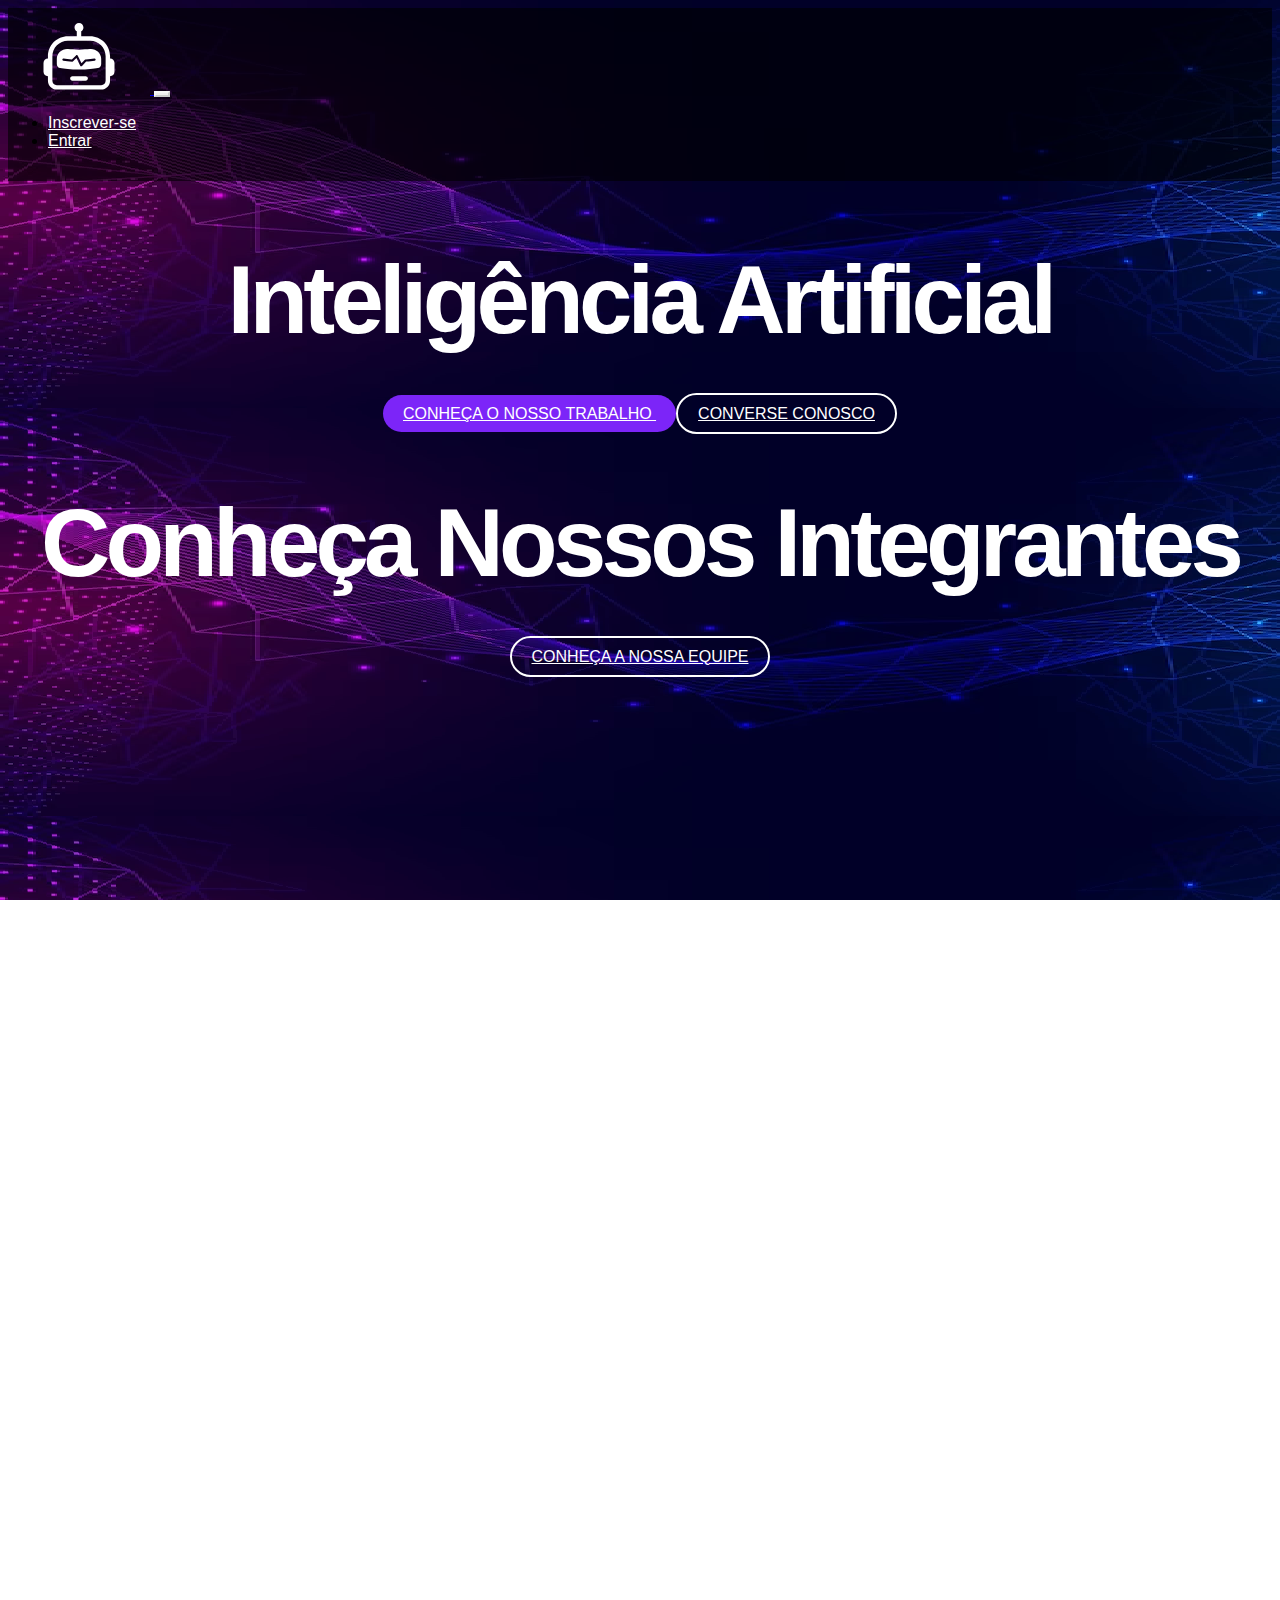
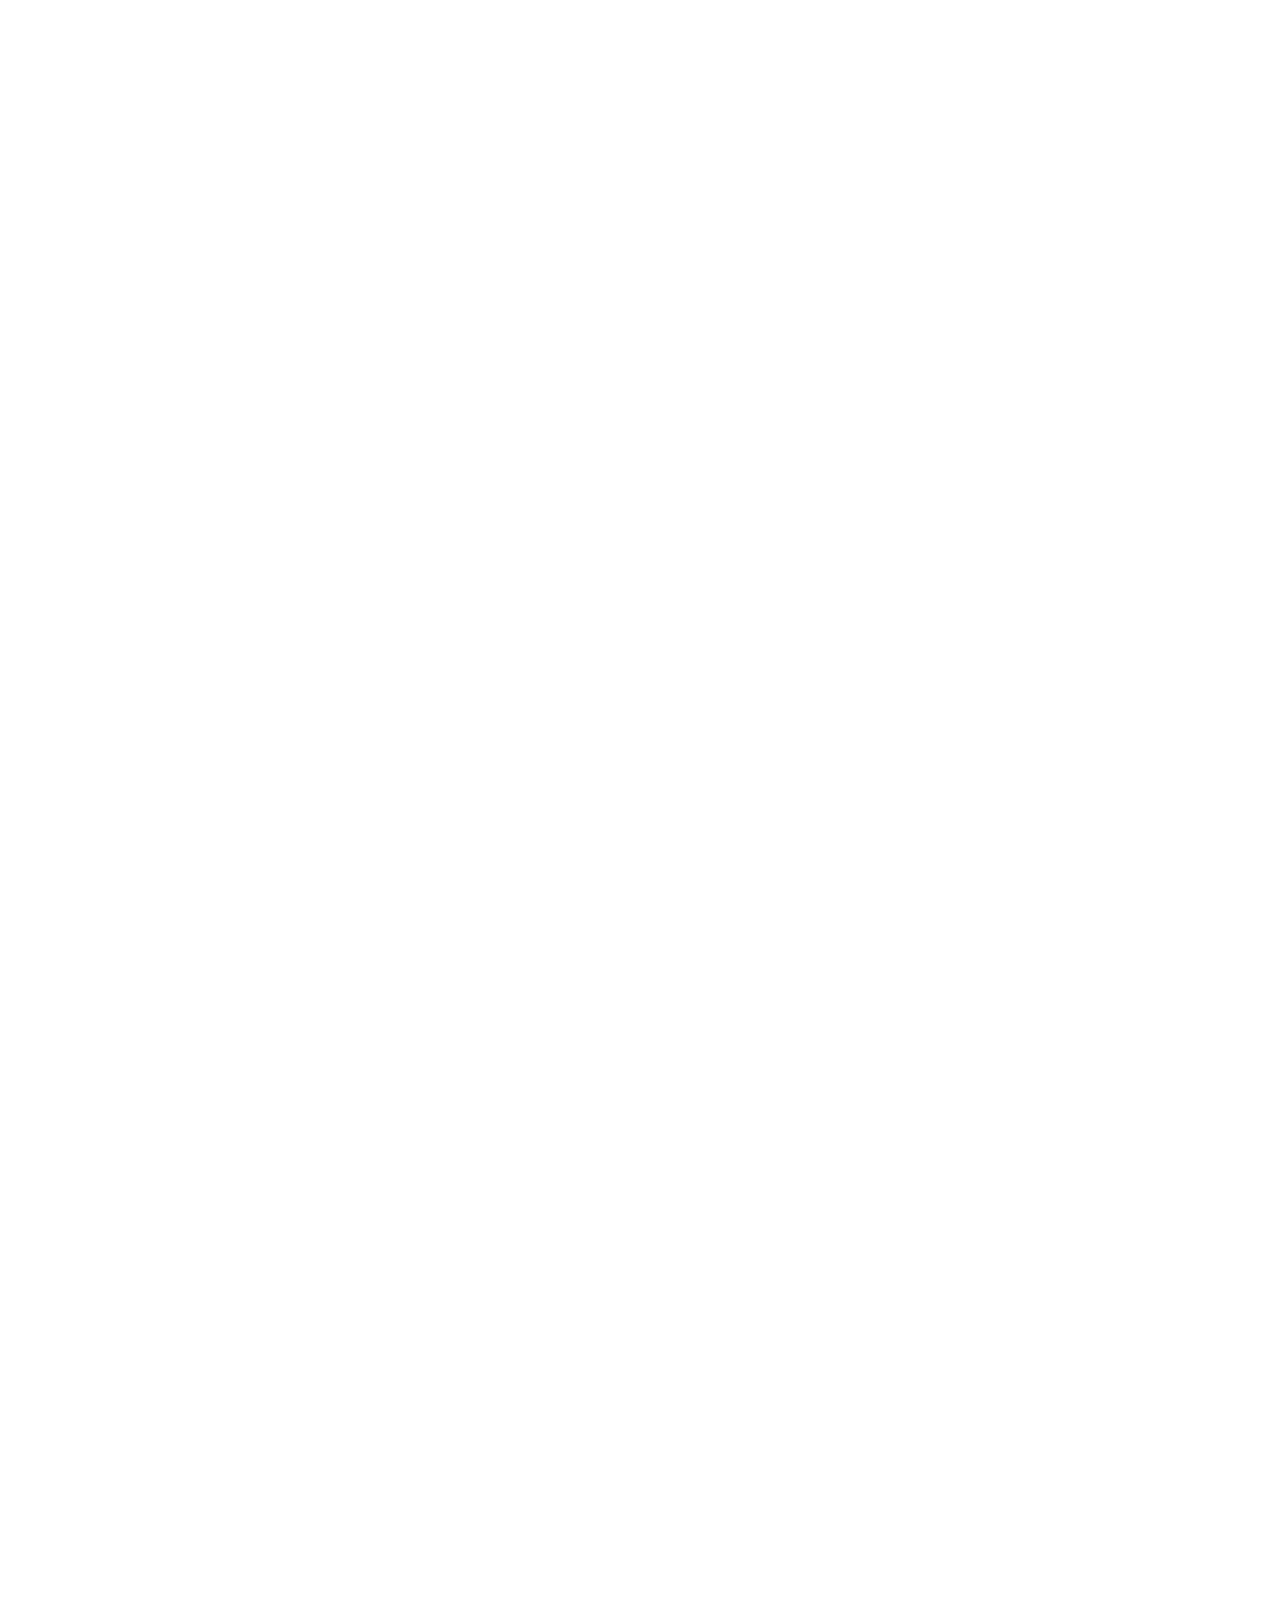
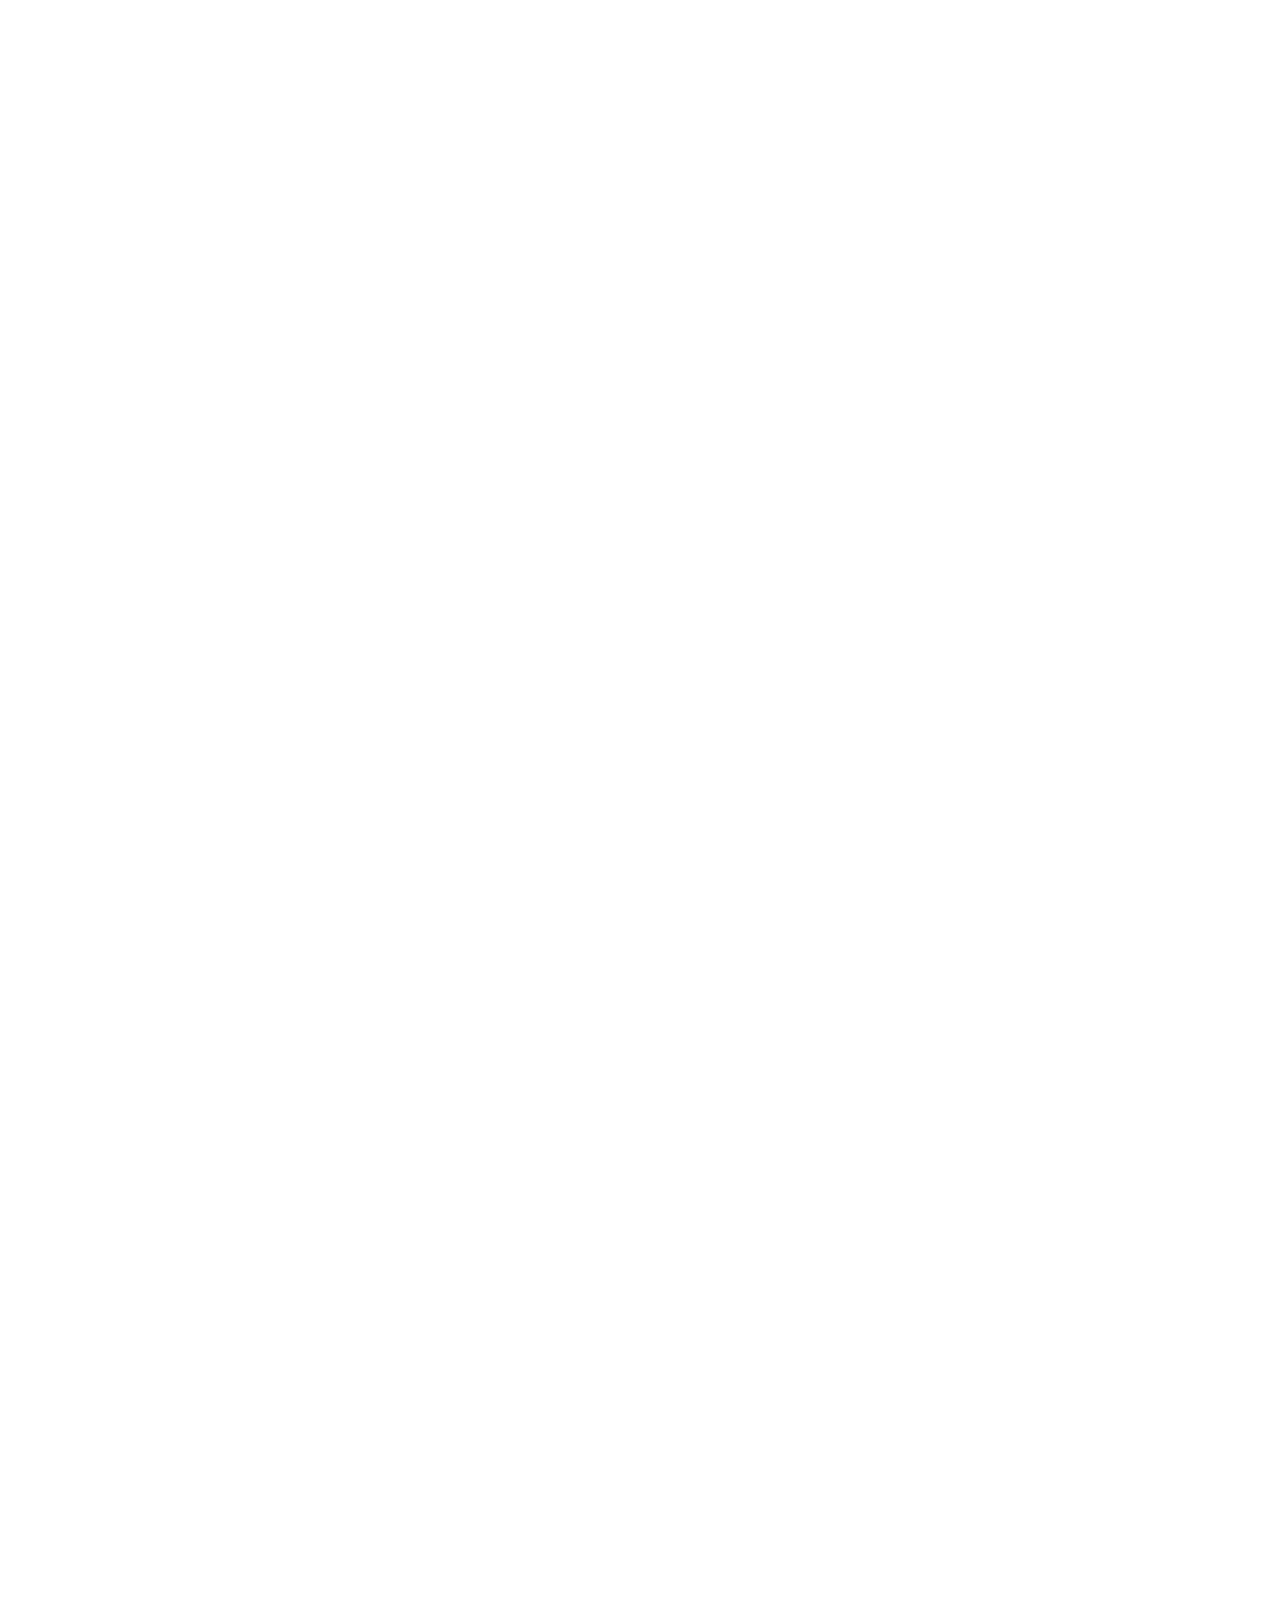
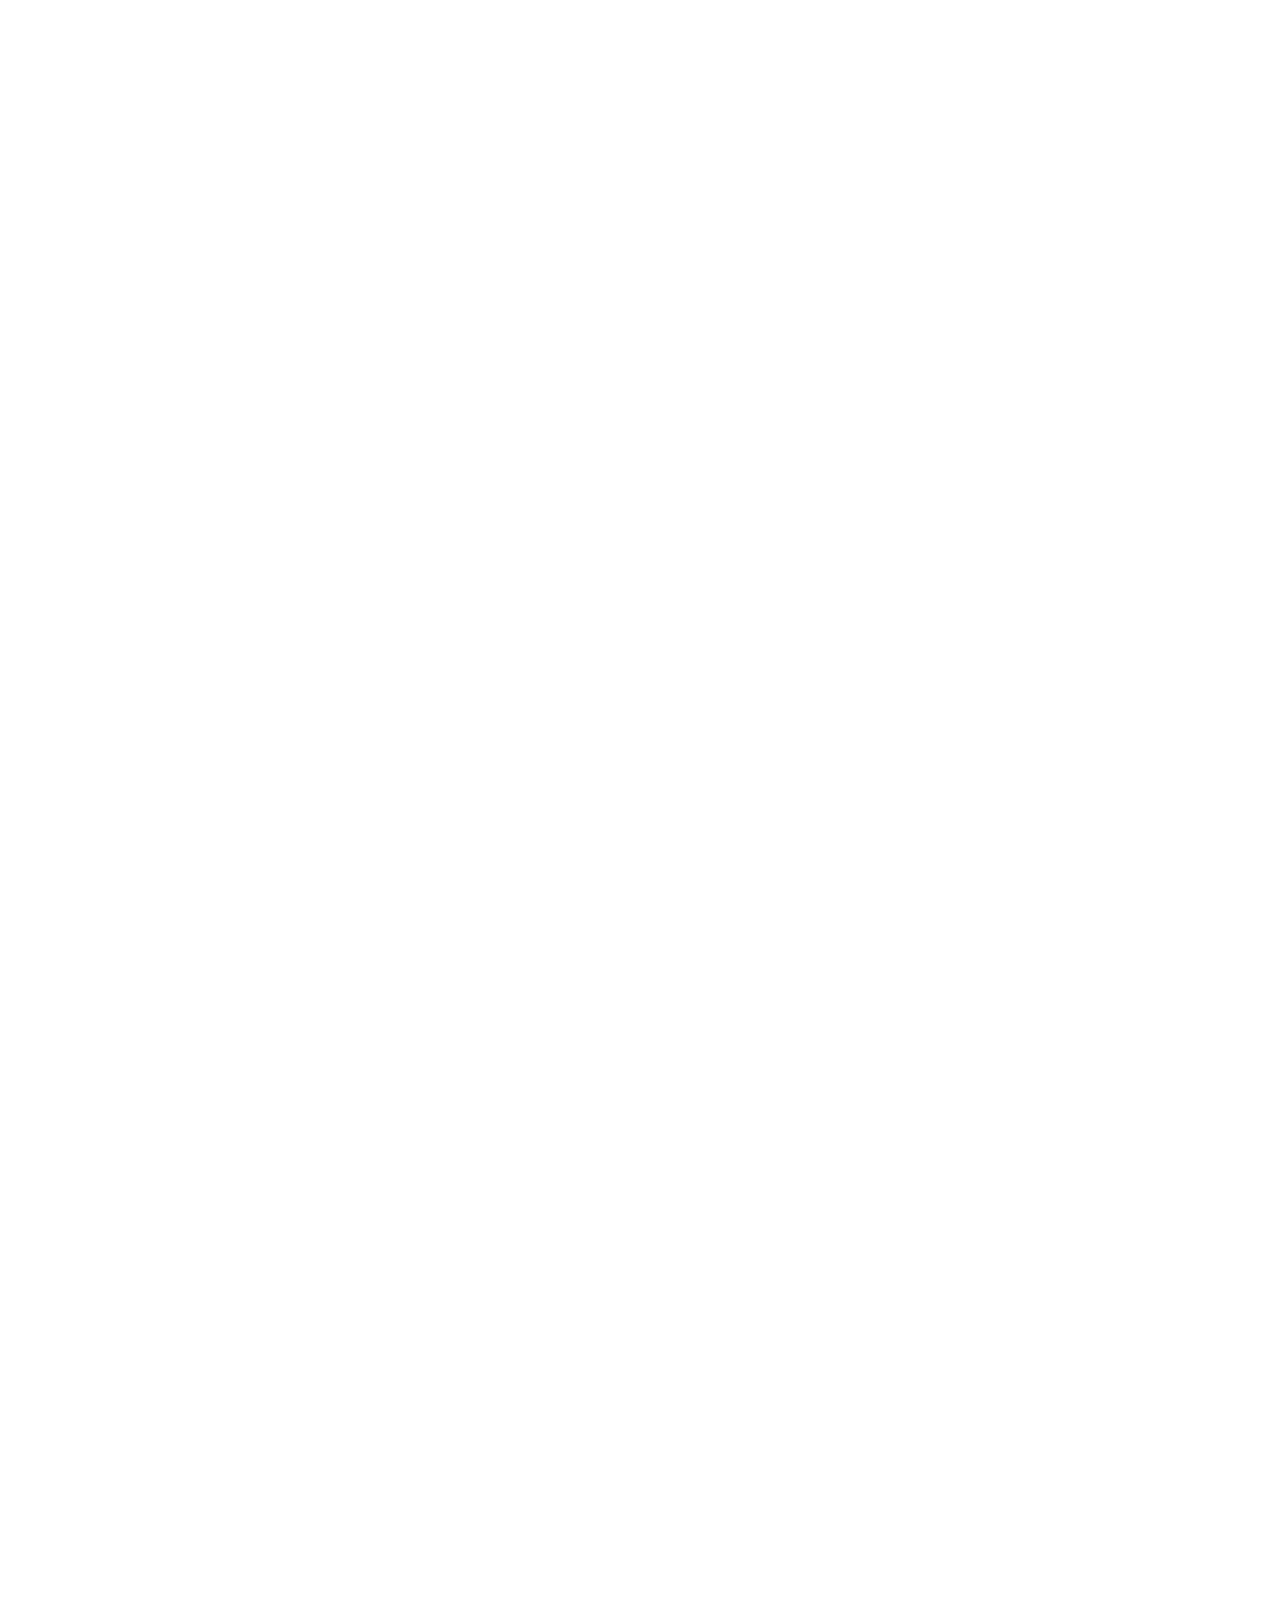
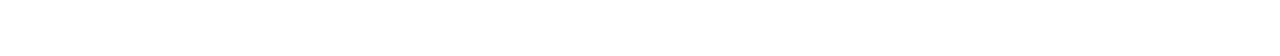
==== index.html @ d1804959 "teste" ====
<!DOCTYPE html>
<html lang="pt-br">
  <head>
    <!-- Meta tags Obrigatórias -->
    <meta charset="utf-8">
    <meta name="viewport" content="width=device-width, initial-scale=1, shrink-to-fit=no">

    <!-- Bootstrap CSS -->
    <link rel="stylesheet" href="https://stackpath.bootstrapcdn.com/bootstrap/4.1.3/css/bootstrap.min.css" integrity="sha384-MCw98/SFnGE8fJT3GXwEOngsV7Zt27NXFoaoApmYm81iuXoPkFOJwJ8ERdknLPMO" crossorigin="anonymous">

    <!-- Font Awesome -->
    <link rel="stylesheet" href="https://use.fontawesome.com/releases/v5.3.1/css/all.css" integrity="sha384-mzrmE5qonljUremFsqc01SB46JvROS7bZs3IO2EmfFsd15uHvIt+Y8vEf7N7fWAU" crossorigin="anonymous">

    <!-- HTML5Shiv -->
    <!--[if lt IE 9]>
      <script src="https://oss.maxcdn.com/html5shiv/3.7.2/html5shiv.min.js"></script>
    <![endif]-->

    <!-- Estilo customizado -->
    <link rel="stylesheet" type="text/css" href="css/estilo.css">

    <title>Grupo Inteligencia Artificial</title>
    <link rel="icon" href="imagens/favicon.png">
  </head>
  <body>
    
    <header><!-- inicio Cabecalho -->
      <nav class="navbar navbar-expand-md navbar-light fixed-top navbar-transparente">
        <div class="container">
          
          <a href="index.html" class="navbar-brand">
            <img src="imagens/robot.svg" width="142">
          </a>

          <button class="navbar-toggler" data-toggle="collapse" data-target="#nav-principal">
            <i class="fas fa-bars text-white"></i>
          </button>

          <div class="collapse navbar-collapse" id="nav-principal">
            <ul class="navbar-nav ml-auto">
            

              <li class="nav-item">
                <a href="" class="nav-link">Inscrever-se</a>
              </li>
              <li class="nav-item">
                <a href="" class="nav-link">Entrar</a>
              </li>
            </ul>
          </div>

        </div>
      </nav>
    </header><!--/fim Cabecalho -->

    <section id="home" class="d-flex"><!--home -->
      <div class="container align-self-center"><!--container -->
        <div class="row"><!--row -->
          <div class="col-md-12 capa">
            
            <div id="carousel-spotify" class="carousel slide" data-ride="carousel">
              <div class="carousel-inner"><!--Inner -->
                
                <div class="carousel-item active">
                  <h1>Inteligência Artificial</h1>
                  <a href="" class="btn btn-lg btn-custom btn-roxo">
                    Conheça o nosso trabalho
                  </a>

                  <a href="" class="btn btn-lg btn-custom btn-branco">
                    Converse conosco
                  </a>
                </div>

                <div class="carousel-item">
                  <h1>Conheça Nossos Integrantes</h1>
                  <a href="" class="btn btn-lg btn-custom btn-branco">
                     Conheça a nossa equipe
                  </a>
                </div>

              </div><!--/Inner -->

              <!-- Controles -->
              <a href="#carousel-spotify" class="carousel-control-prev" data-slide="prev">
                <i class="fas fa-angle-left fa-3x"></i>
              </a>

              <a href="#carousel-spotify" class="carousel-control-next" data-slide="next">
                <i class="fas fa-angle-right fa-3x"></i>
              </a>

            </div>

          </div>
        </div><!--/row -->
      </div><!--/container -->
    </section><!--/home -->

    <section id="servicos" class="caixa">
      <div class="container">
        <div class="row">
          <div class="col-md-6">
            <div class="row albuns">
              <div class="col-md-6">
                <img src="imagens/img1.jpg" class="img-fluid">
              </div>
              <div class="col-md-6">
                <img src="imagens/img2.jpg" class="img-fluid">
              </div>
            </div>
            <div class="row albuns">
              <div class="col-md-6">
                <img src="imagens/img3.jpg" class="img-fluid">
              </div>
              <div class="col-md-6">
                <img src="imagens/img4.jpg" class="img-fluid">
              </div>
            </div>
          </div>
          <div class="col-md-6">
            
            <h2>O que o Spotify tem?</h2>

            <h3>Músicas</h3>
            <p>O Spotify tem milhões de músicas. Escute seus sons favoritos, descubra novas músicas e reúna seus favoritos em um só lugar.</p>

            <h3>Playlists</h3>
            <p>No Spotify você encontra uma playlist para cada momento. Todas feitas por fanáticos e especialistas da música.</p>

            <h3>Novos lançamentos</h3>
            <p>Escute os novos lançamentos de singles e álbuns da semana e veja o que está bombando no Top 50.</p>

          </div>
        </div>
      </div>
    </section>


    <section id="recursos" class="caixa">
      <div class="container">
        <div class="row">
          <div class="col-md-4">

            <h2>Fácil</h2>
            <h3>Buscar</h3>
            <p>Já sabe o que quer escutar? É só procurar e apertar o play.
            </p>

            <h3>Navegar</h3>
            <p>Veja os novos lançamentos, o que está bombando nas paradas e as melhores playlists para o seu momento.
            </p>

            <h3>Descobrir</h3>
            <p>Curta músicas novas toda segunda-feira com uma playlist personalizada pra você. Ou relaxe e curta uma das rádios.
            </p>

          </div>
          <div class="col-md-8">
            <div class="row rotacionar">
              <div class="col-md-6">
                <img src="imagens/iphone1.png" class="img-fluid">
              </div>
              <div class="col-md-6">
                <img src="imagens/iphone2.png" class="img-fluid">
              </div>
            </div>
          </div>
        </div>
      </div>
    </section>

    <footer>
      <div class="container">
        <div class="row">
          <div class="col-md-2">
            <img src="imagens/spotify.svg" width="142">
          </div>
          <div class="col-md-2">
            <h4>company</h4>
            <ul class="navbar-nav">
              <li><a href="">Sobre</a></li>
              <li><a href="">Empregos</a></li>
              <li><a href="">Imprensa</a></li>
              <li><a href="">Novidades</a></li>
            </ul>
          </div>
          <div class="col-md-2">
            <h4>comunidades</h4>
            <ul class="navbar-nav">
              <li><a href="">Artistas</a></li>
              <li><a href="">Desenvolvedores</a></li>
              <li><a href="">Marcas</a></li>
            </ul>
          </div>
          <div class="col-md-2">
            <h4>links uteis</h4>
            <ul class="navbar-nav">
              <li><a href="">Ajuda</a></li>
              <li><a href="">Presentes</a></li>
              <li><a href="">Player da web</a></li>
            </ul>
          </div>
          <div class="col-md-4">
            <ul>
              <li>
                <a href=""><img src="imagens/facebook.png"></a>
              </li>
              <li>
                <a href=""><img src="imagens/twitter.png"></a>
              </li>
              <li>
                <a href=""><img src="imagens/instagram.png"></a>
              </li>
            </ul>
          </div>
        </div>
      </div>
    </footer>

    <!-- JavaScript (Opcional) -->
    <!-- jQuery primeiro, depois Popper.js, depois Bootstrap JS -->
    <script src="https://code.jquery.com/jquery-3.3.1.slim.min.js" integrity="sha384-q8i/X+965DzO0rT7abK41JStQIAqVgRVzpbzo5smXKp4YfRvH+8abtTE1Pi6jizo" crossorigin="anonymous"></script>
    <script src="https://cdnjs.cloudflare.com/ajax/libs/popper.js/1.14.3/umd/popper.min.js" integrity="sha384-ZMP7rVo3mIykV+2+9J3UJ46jBk0WLaUAdn689aCwoqbBJiSnjAK/l8WvCWPIPm49" crossorigin="anonymous"></script>
    <script src="https://stackpath.bootstrapcdn.com/bootstrap/4.1.3/js/bootstrap.min.js" integrity="sha384-ChfqqxuZUCnJSK3+MXmPNIyE6ZbWh2IMqE241rYiqJxyMiZ6OW/JmZQ5stwEULTy" crossorigin="anonymous"></script>
  </body>
</html>
---- css/estilo.css ----
html, body, #home {
	height: 100%;
	overflow-x: hidden;
}

body {
	background: url(../imagens/capa.png),
				url(../imagens/ruido.png),
				linear-gradient(50deg,#ff4169,#7c26f8);
	background-attachment: fixed;
	font-family: Helvetica,Arial,sans-serif;
}

/* Barra de navegação
-----------------------------*/
nav.navbar-transparente {
	padding: 15px 0px;
	background: rgba(0,0,0,0.6);
}

.navbar-light .navbar-nav .nav-link {
	color: white;
}

.navbar-light .navbar-nav .nav-link:hover {
	color: #9bf0e1;
}

.navbar-light .navbar-toggler {
    color: rgba(255,255,255,.5);
    border-color: rgba(255,255,255,0.5);
}

.divisor {
	width: 1px;
	background: white;
	margin: 12px 15px;
}

/* Capa
-----------------------------*/
.capa {
	text-align: center;
}

.btn-custom {
	color: white;
	border-radius: 500px;
	-webkit-border-radius: 500px;
    -moz-border-radius: 500px;
    text-transform: uppercase;
    transition: background 0.4s, color 0.4s;
    padding: 10px 20px;
}

.btn-roxo {
	background: #7c25f8;
}

.btn-roxo:hover {
	background: #6207e3;
	color: white;
}

.btn-branco {
	border: 2px solid white;
}

.btn-branco:hover {
	background-color: white;
	color: black;
}

.carousel-control-next, .carousel-control-prev {
	width: 5%;
}

/* Estrutura conteúdos
-----------------------------*/
.caixa {
	padding-top: 20px;
	padding-bottom: 20px;
}

#servicos {
	background: white;
}

#recursos {
	color: white;
}

#servicos h2, h3 {
	color: #7c25f8;
}

#recursos h2 {
	color: white;
}

#recursos h3 {
	color: #9bf0e1;
}

.albuns {
	padding: 10px 0;
}

.rotacionar {
	-ms-transform: rotate(30deg); /* IE 9 */
    -webkit-transform: rotate(30deg); /* Chrome, Safari, Opera */
    transform: rotate(30deg);
	padding-left: 80px;
}

/* Rodapé
-----------------------------*/
footer {
	background: #000;
	padding: 50px 0px 20px 0px;
	position: relative;
}

footer h4 {
	color: #919496;
	font-size: 0.8em;
	text-transform: uppercase;
}

footer .navbar-nav a {
	color: white;
	font-size: 0.8em;
}

footer .navbar-nav a:hover {
	color: #9bf0e1;
	text-decoration: none;
}

footer ul {
	list-style: none;
}

footer ul li {
	float: right;
	margin: 0 5px;
}

/* Tipografia
-----------------------------*/
h1 {
	font-weight: 900;
	letter-spacing: -0.05em;
	margin-bottom: 50px;
	color: white;
}

h2 {
	font-size: 3em;
	font-weight: 700;
	letter-spacing: -0.04em;
}

h3 {
	font-size: 2em;
	font-weight: 700;
	letter-spacing: -0.04em;
}



/* Extra small devices (portrait phones, less than 576px)*/
@media (max-width: 575.98px) {
	.btn-custom {
		margin: 10px 15px;
		font-size: 1em;
	}
}

/* Small devices (landscape phones, 576px and up) */
@media (min-width: 576px) and (max-width: 767.98px) {
	h1 {
		font-size: 3em;
	}
	.btn-custom {
		margin: 10px 15px;
	}
}

/* Medium devices (tablets, 768px and up)*/
@media (min-width: 768px) and (max-width: 991.98px) {
	h1 {
		font-size: 4em;
	}
}

/* Large devices (desktops, 992px and up)*/
@media (min-width: 992px) and (max-width: 1199.98px) {
	h1 {
		font-size: 5em;
	}
}

/* Extra large devices (large desktops, 1200px and up)*/
@media (min-width: 1200px) {
	h1 {
		font-size: 6em;
	}
}
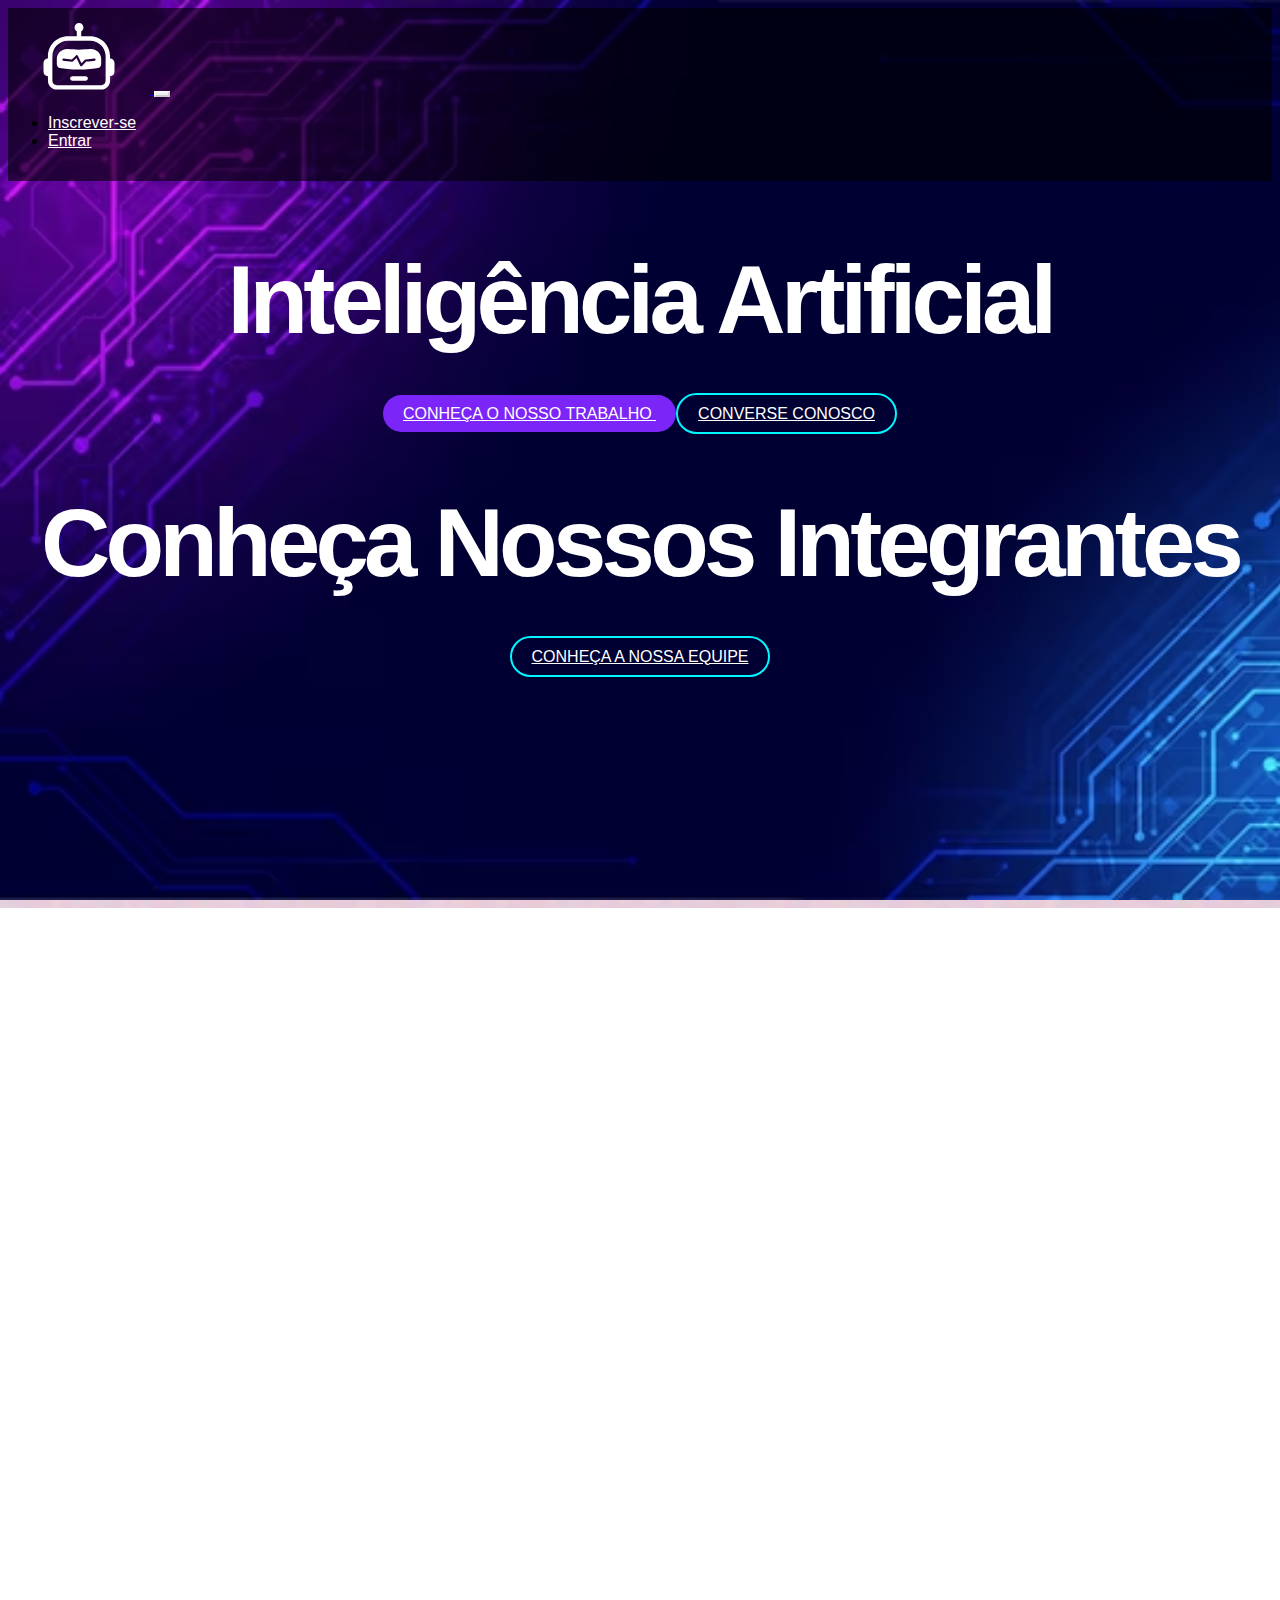
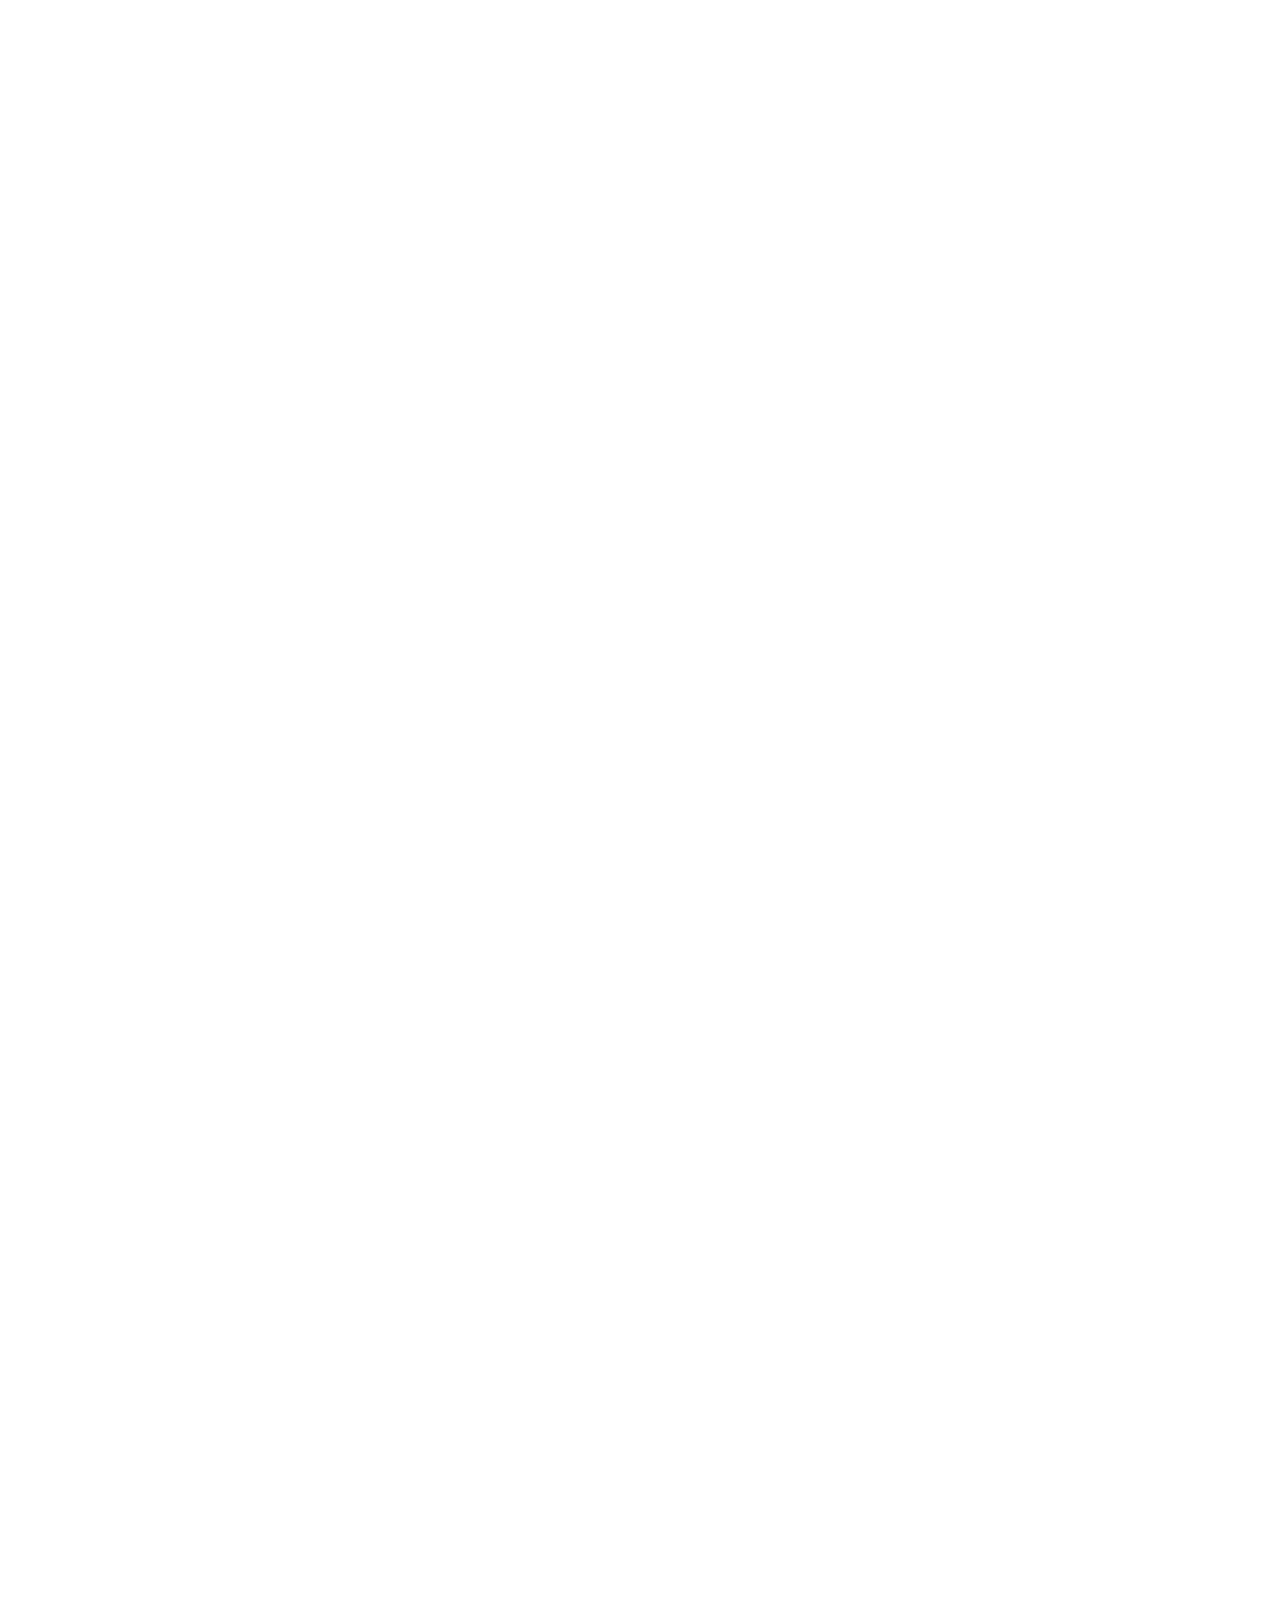
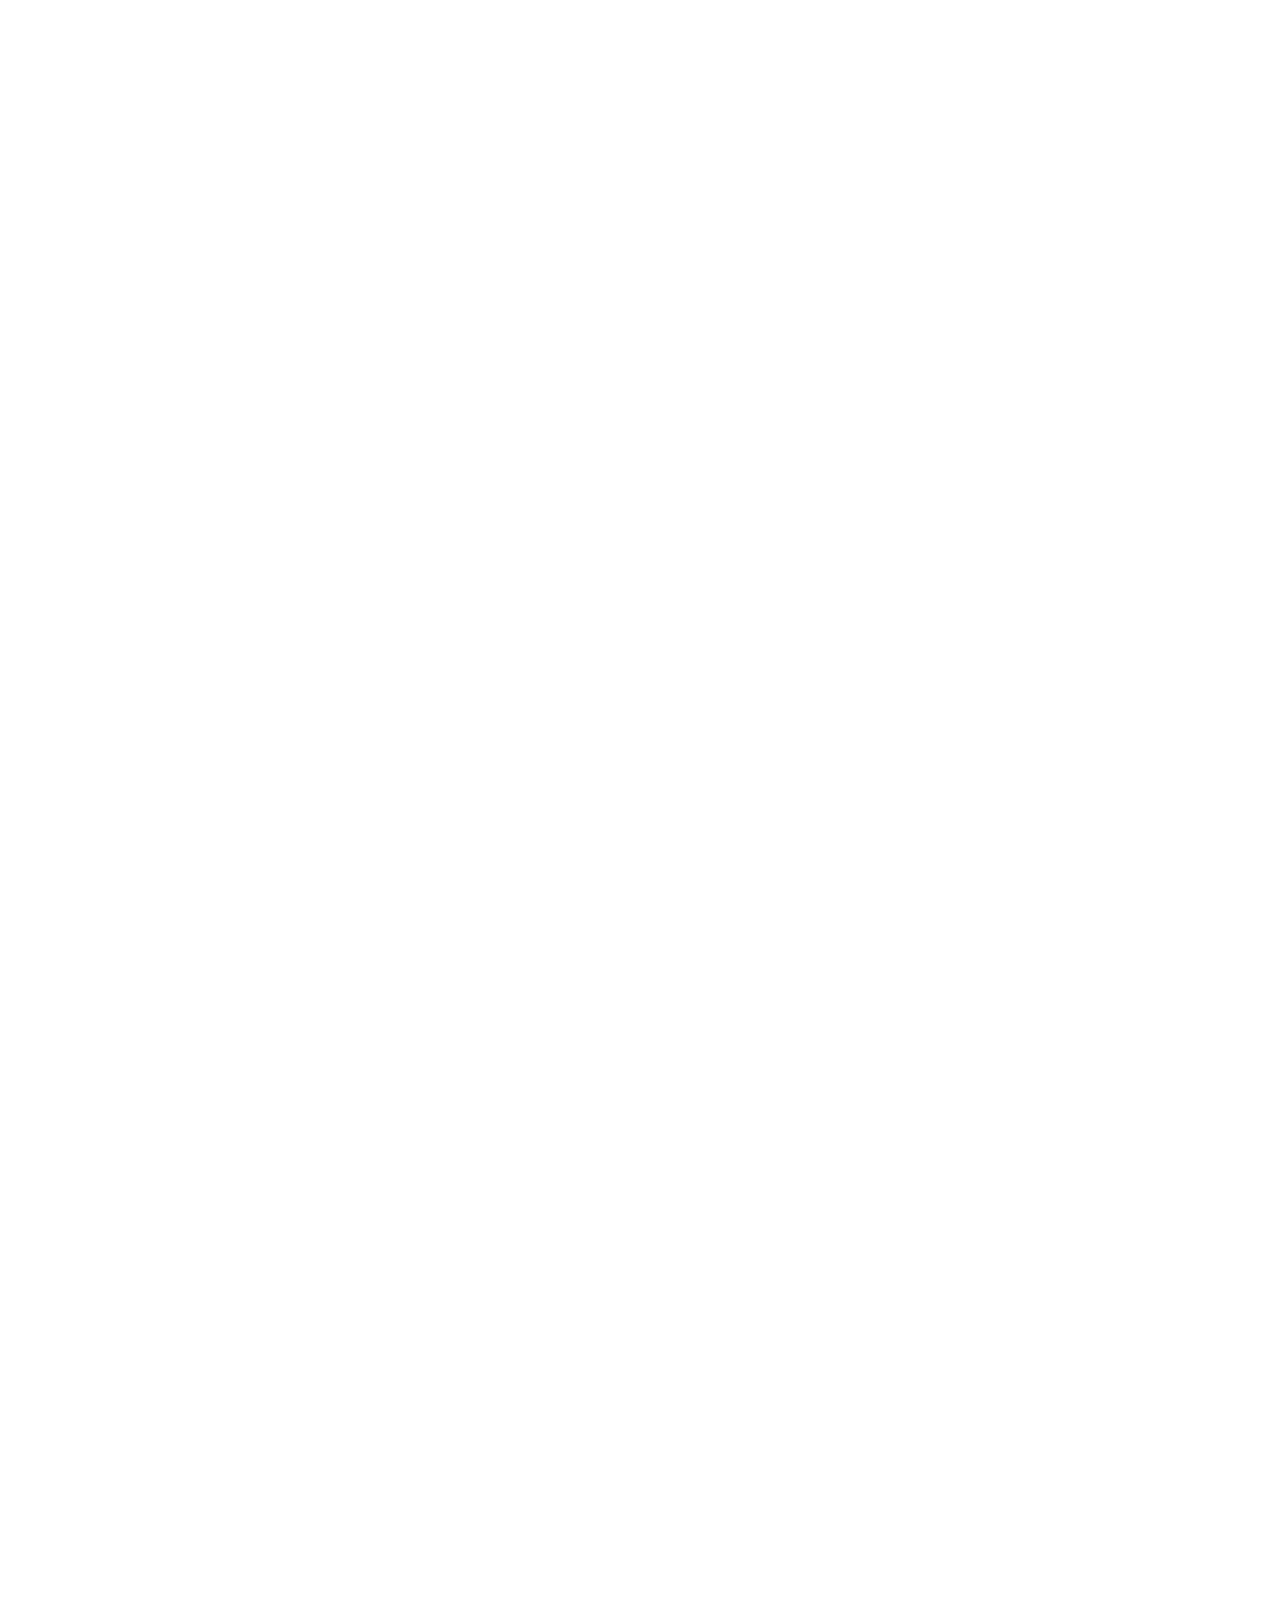
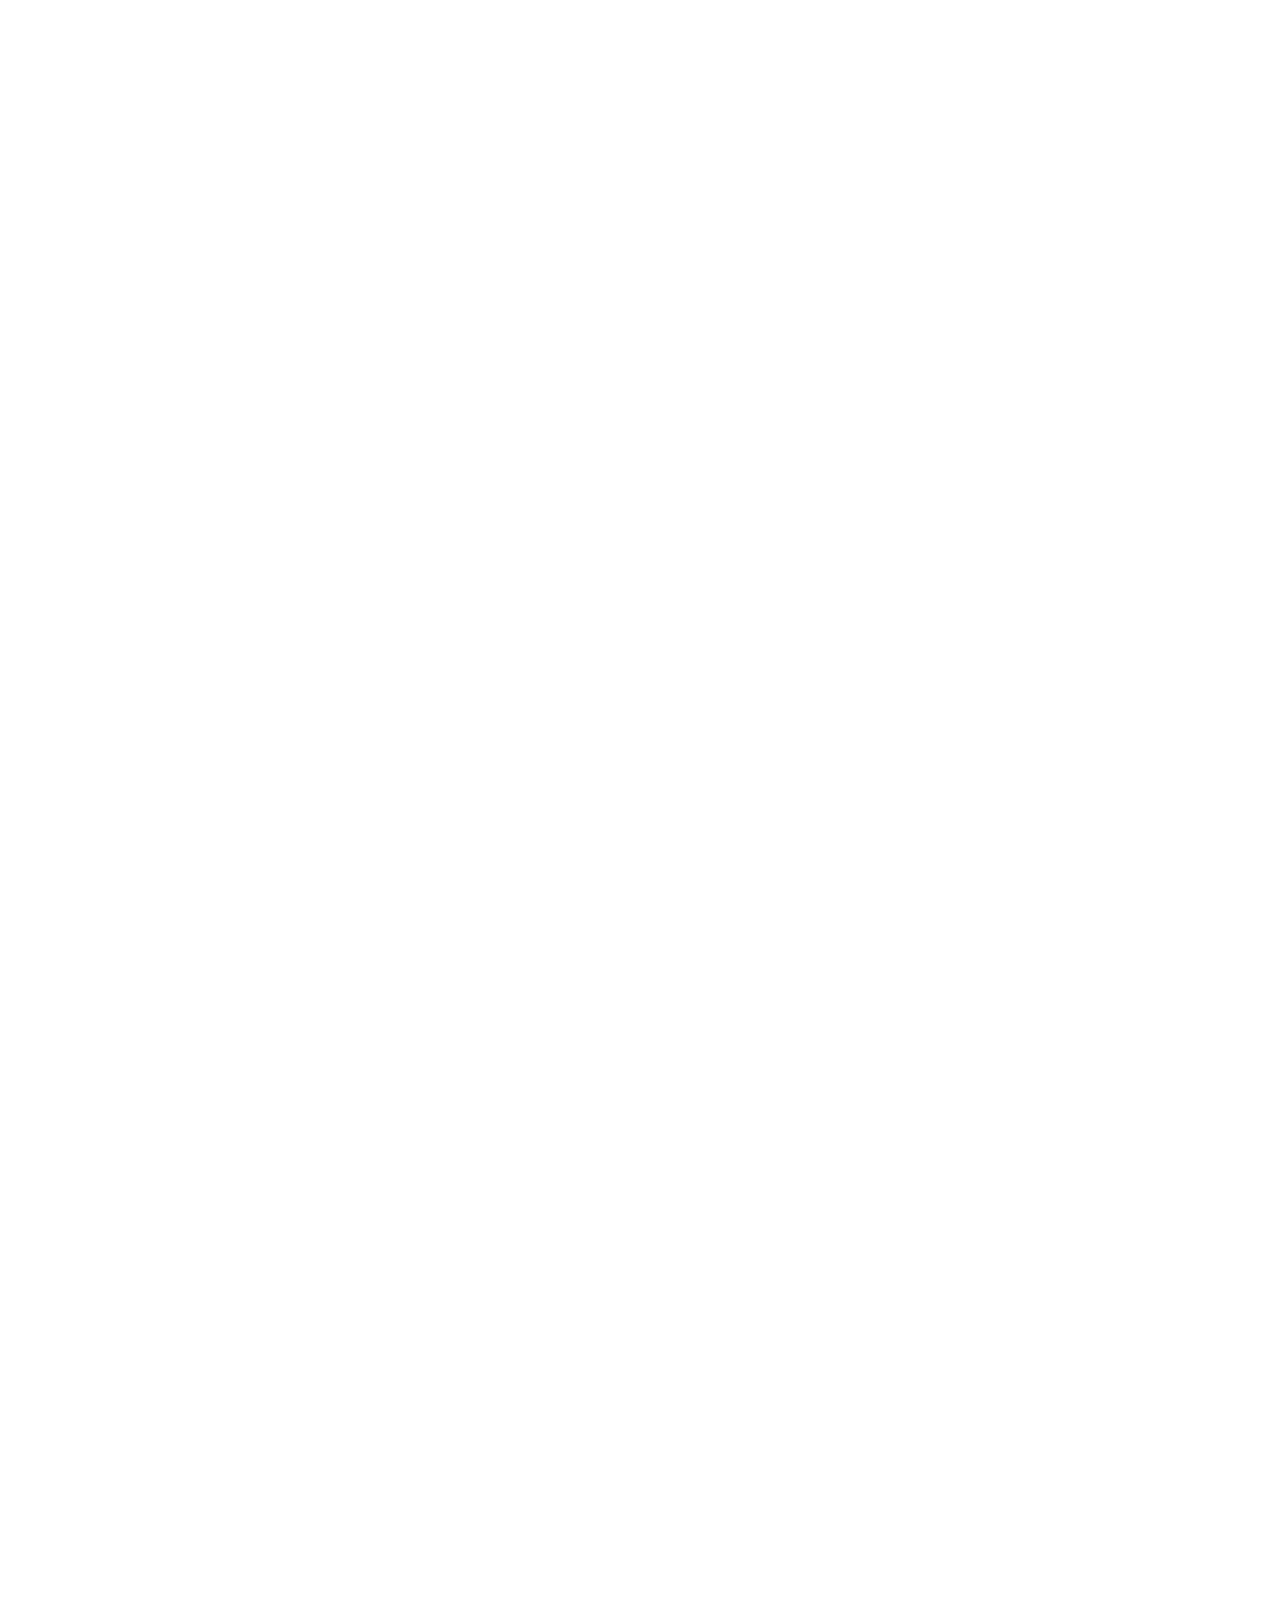
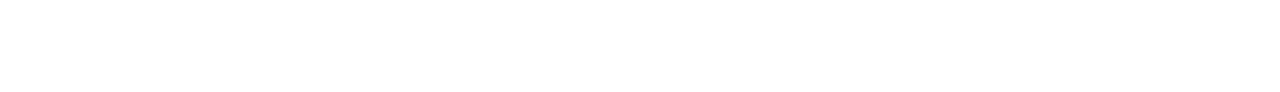
==== commit 1d4c8e06: "mais alteraçoes" ====
--- a/index.html
+++ b/index.html
@@ -120,13 +120,18 @@
           </div>
           <div class="col-md-6">
             
-            <h2>O que o Spotify tem?</h2>
-
-            <h3>Músicas</h3>
-            <p>O Spotify tem milhões de músicas. Escute seus sons favoritos, descubra novas músicas e reúna seus favoritos em um só lugar.</p>
-
-            <h3>Playlists</h3>
-            <p>No Spotify você encontra uma playlist para cada momento. Todas feitas por fanáticos e especialistas da música.</p>
+            <h2>O que o nós temos?</h2>
+
+            <h3>Soluções personalizadas</h3>
+            <p>Oferecemos soluções personalizadas que se adaptam às
+               necessidades exclusivas de cada cliente. Seja na otimização
+                de processos ou na criação de experiências personalizadas para
+                 os usuários,
+               nossa IA é flexível e poderosa</p>
+
+            <h3>Previsão e análise</h3>
+            <p>Utilizando dados em tempo real e técnicas avançadas de análise, nossa inteligência artificial oferece insights valiosos para orientar decisões estratégicas. Seja prevendo tendências de mercado ou identificando padrões de comportamento do consumidor, estamos sempre um passo à frente.
+            </p>
 
             <h3>Novos lançamentos</h3>
             <p>Escute os novos lançamentos de singles e álbuns da semana e veja o que está bombando no Top 50.</p>
--- a/css/estilo.css
+++ b/css/estilo.css
@@ -6,11 +6,13 @@
 
 body {
 	background: url(../imagens/capa.png),
-				url(../imagens/ruido.png),
-				linear-gradient(50deg,#ff4169,#7c26f8);
+	url(../imagens/ruido.png),
+	linear-gradient(50deg,#ff4169,#7c26f8);
 	background-attachment: fixed;
 	font-family: Helvetica,Arial,sans-serif;
-}
+	background-repeat: no-repeat; /* Impede a repetição da imagem de fundo */
+	background-size: cover;
+}	
 
 /* Barra de navegação
 -----------------------------*/
@@ -64,7 +66,7 @@
 }
 
 .btn-branco {
-	border: 2px solid white;
+	border: 2px solid rgb(0, 247, 255);
 }
 
 .btn-branco:hover {
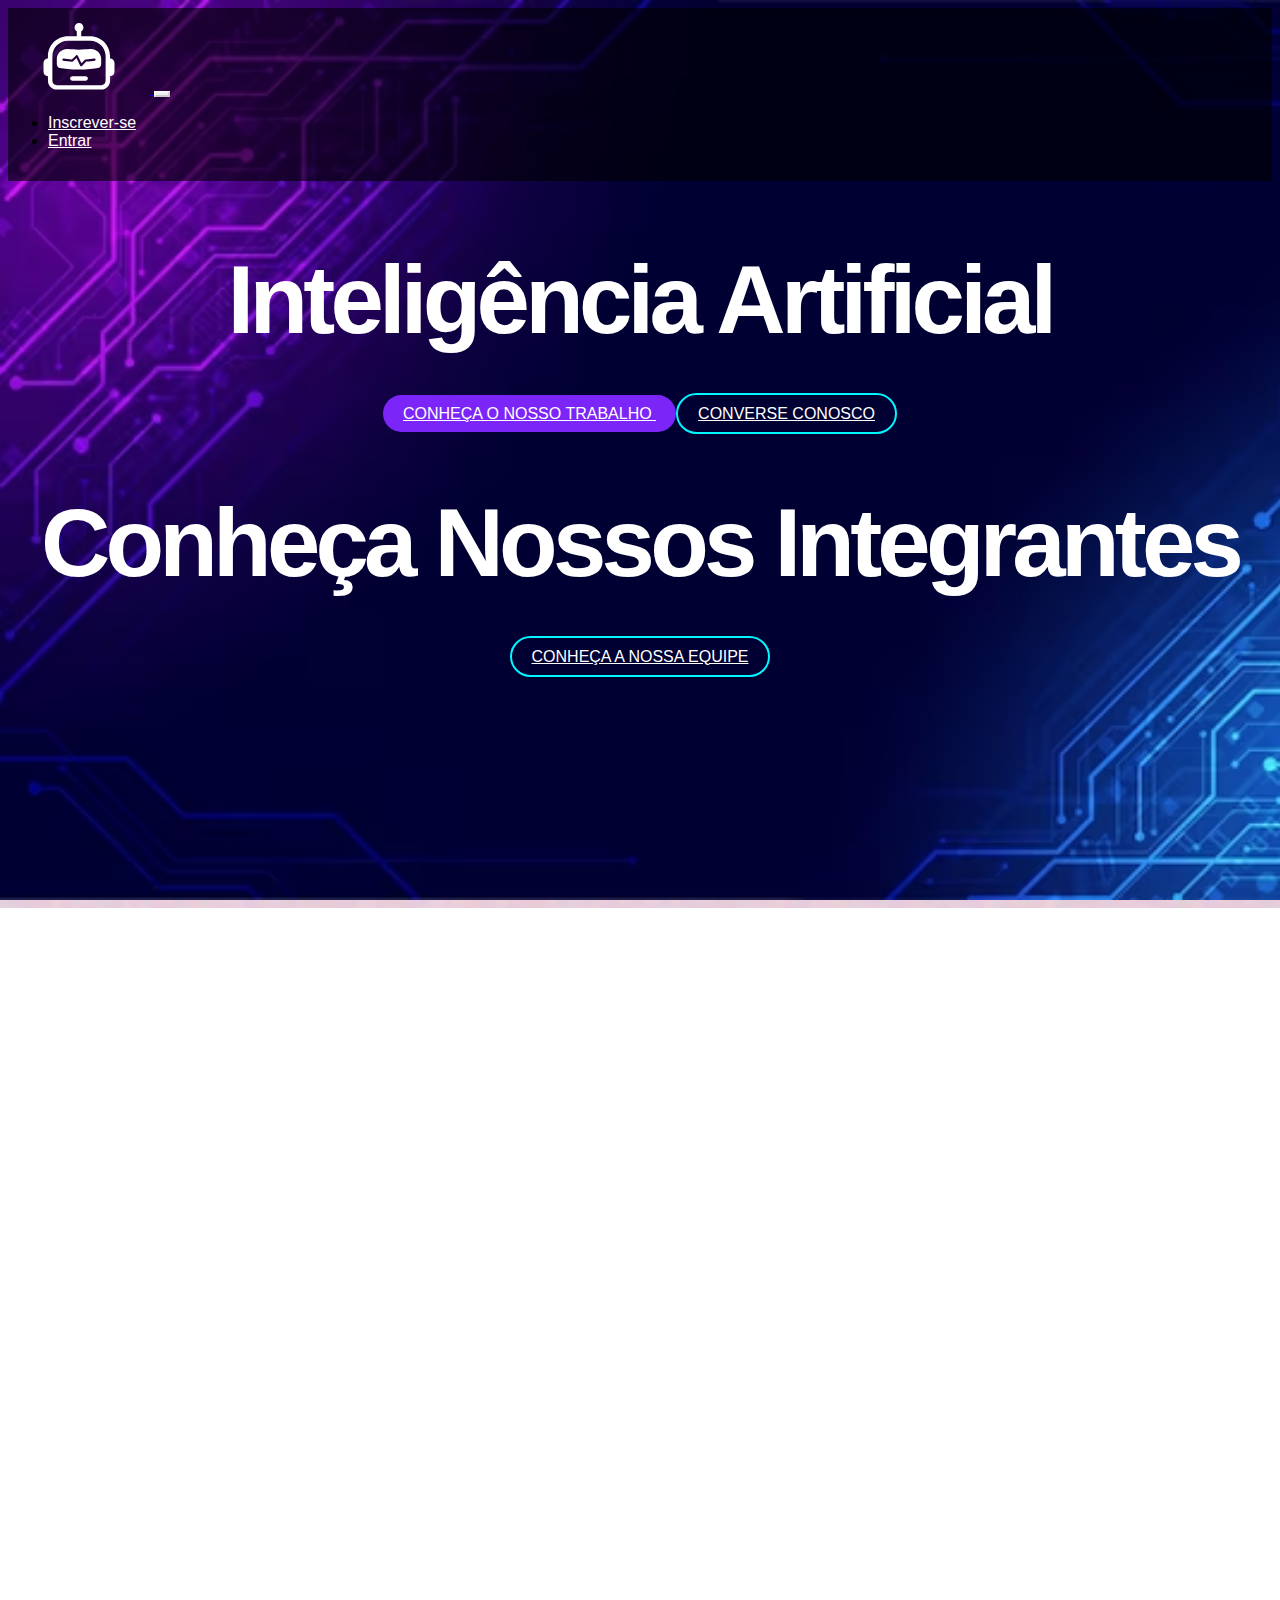
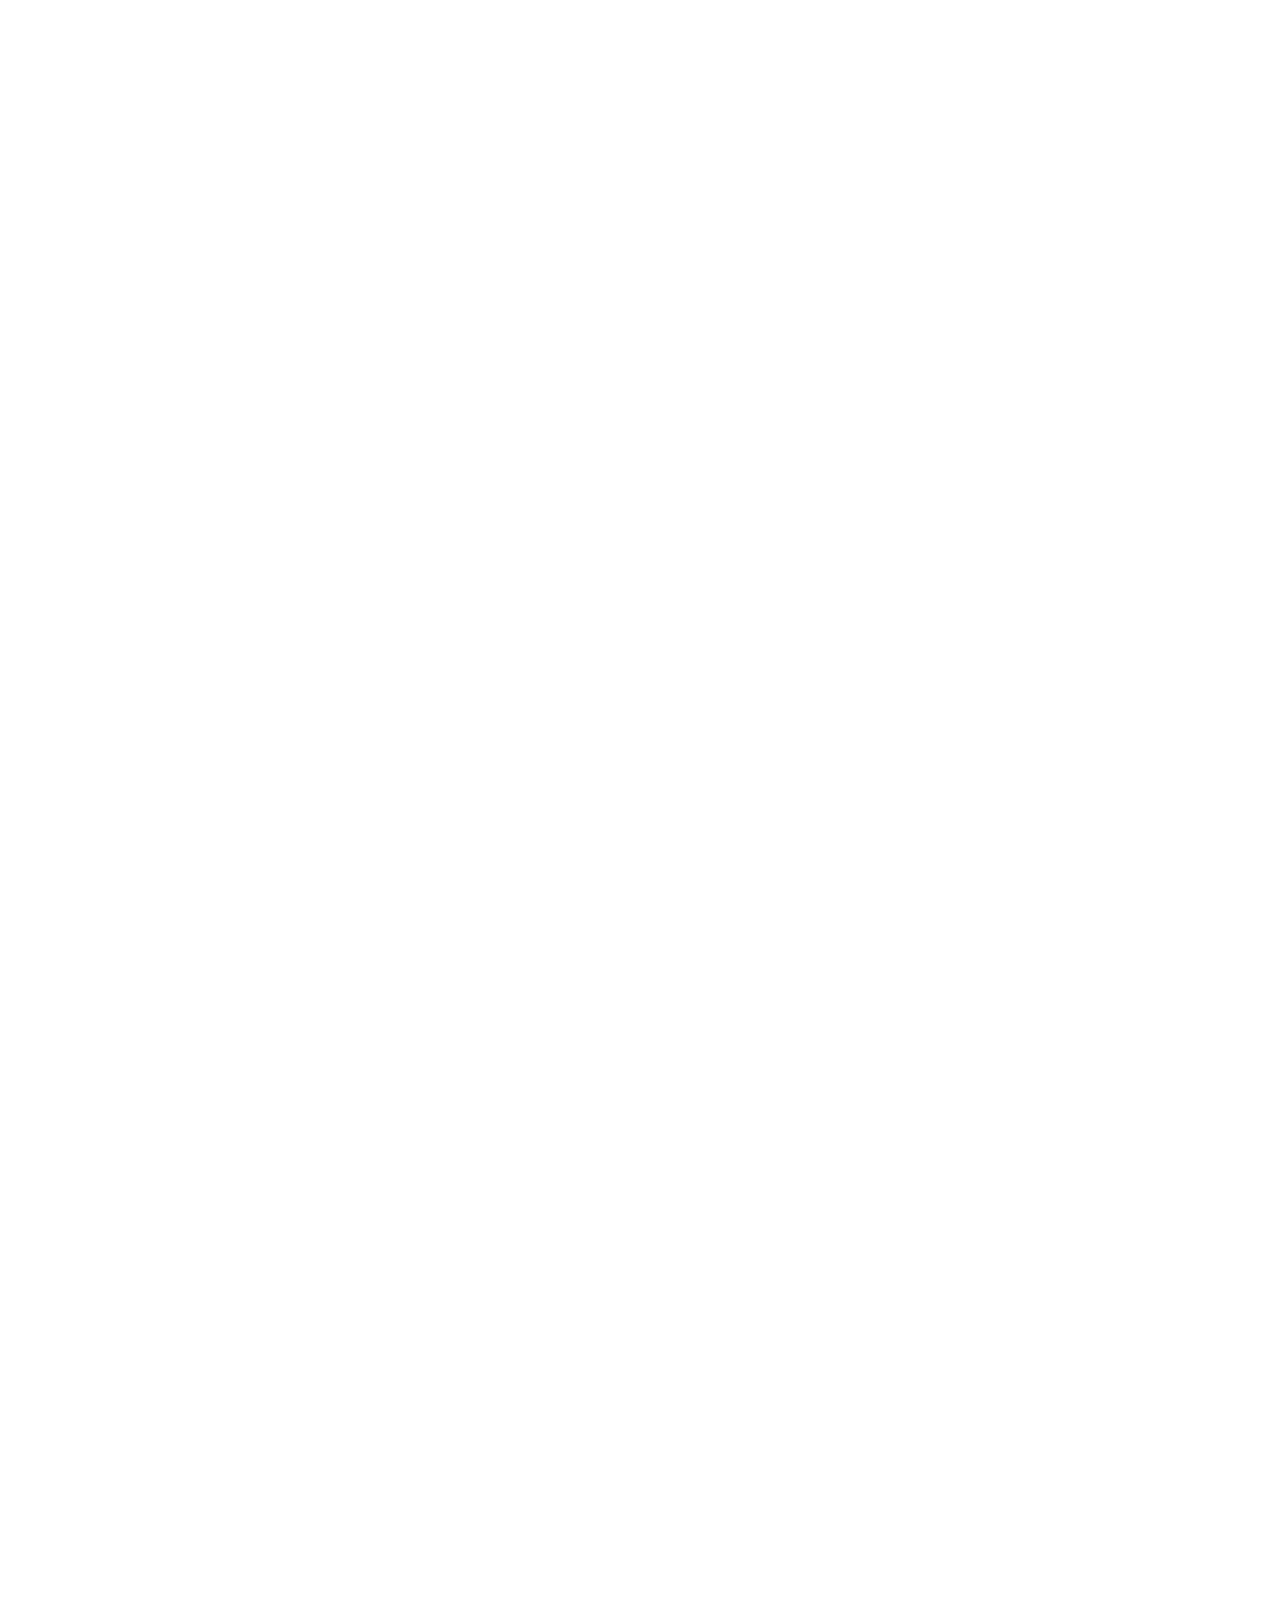
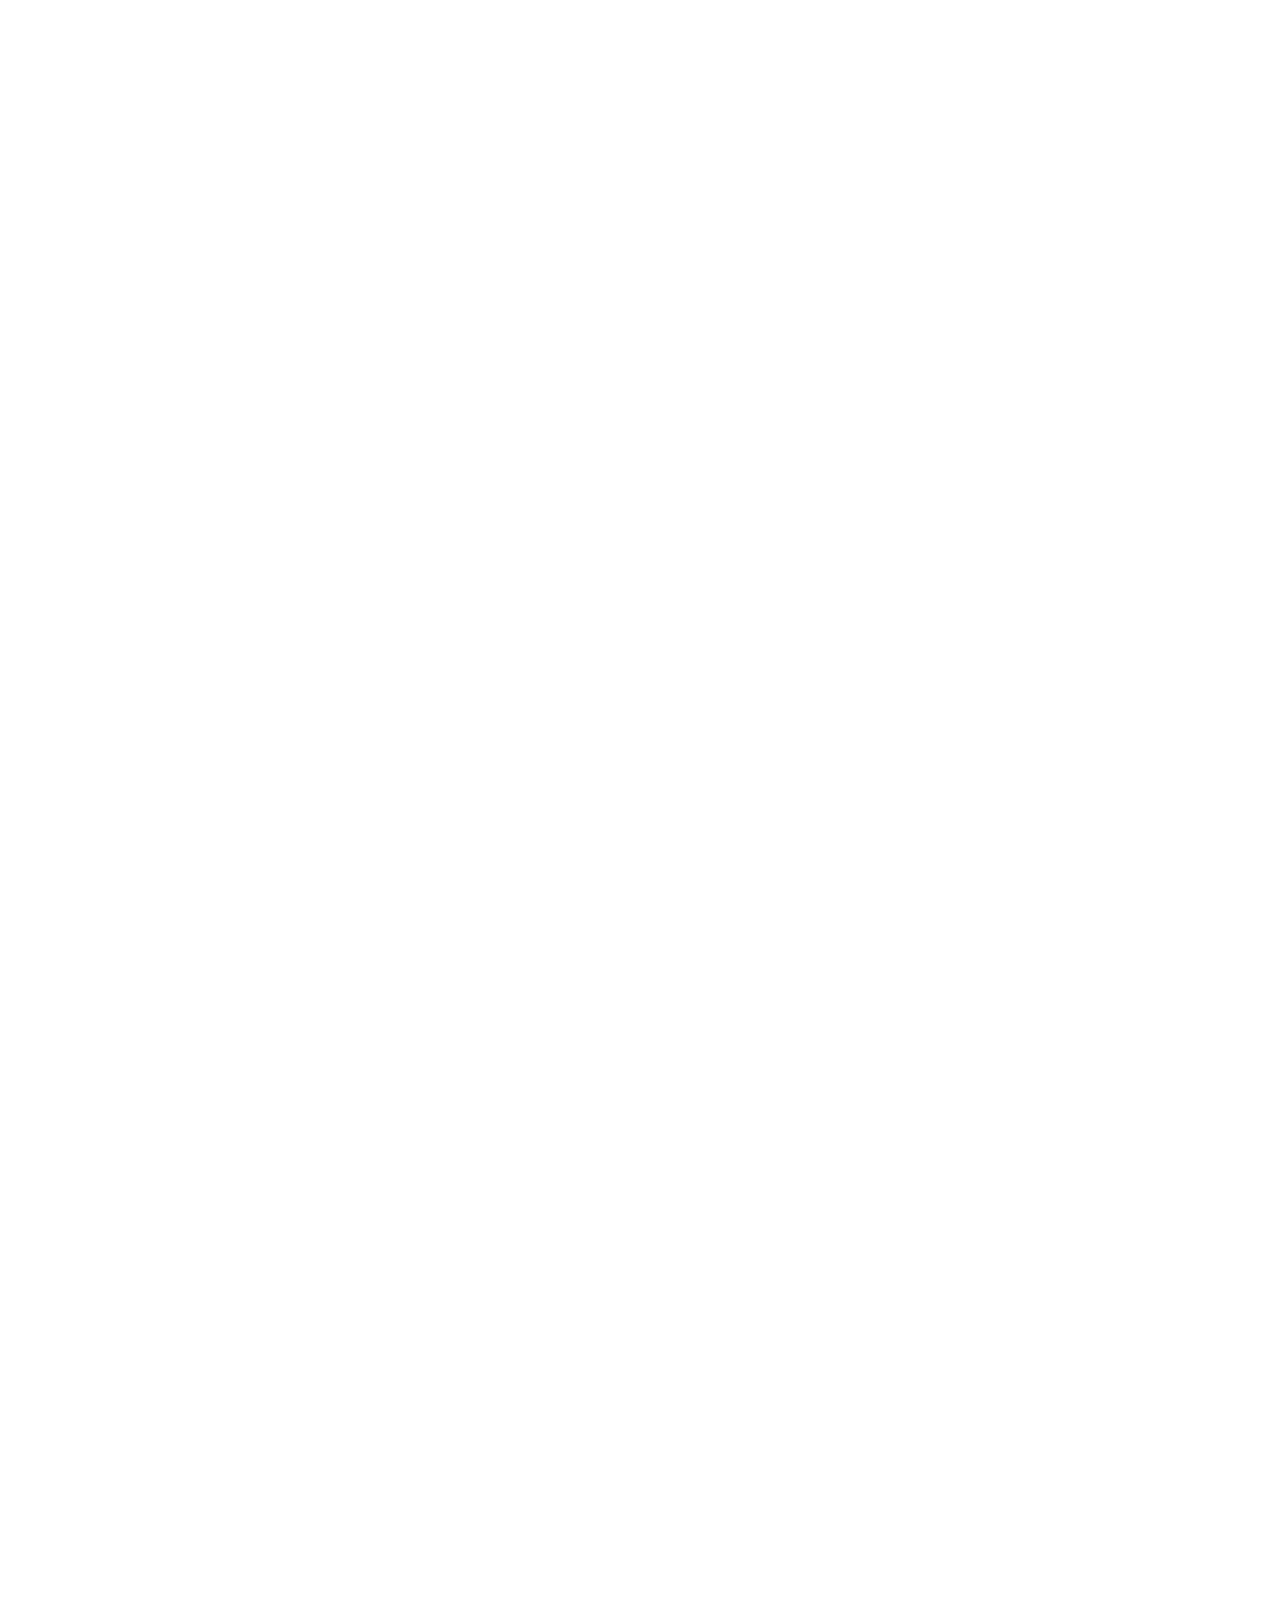
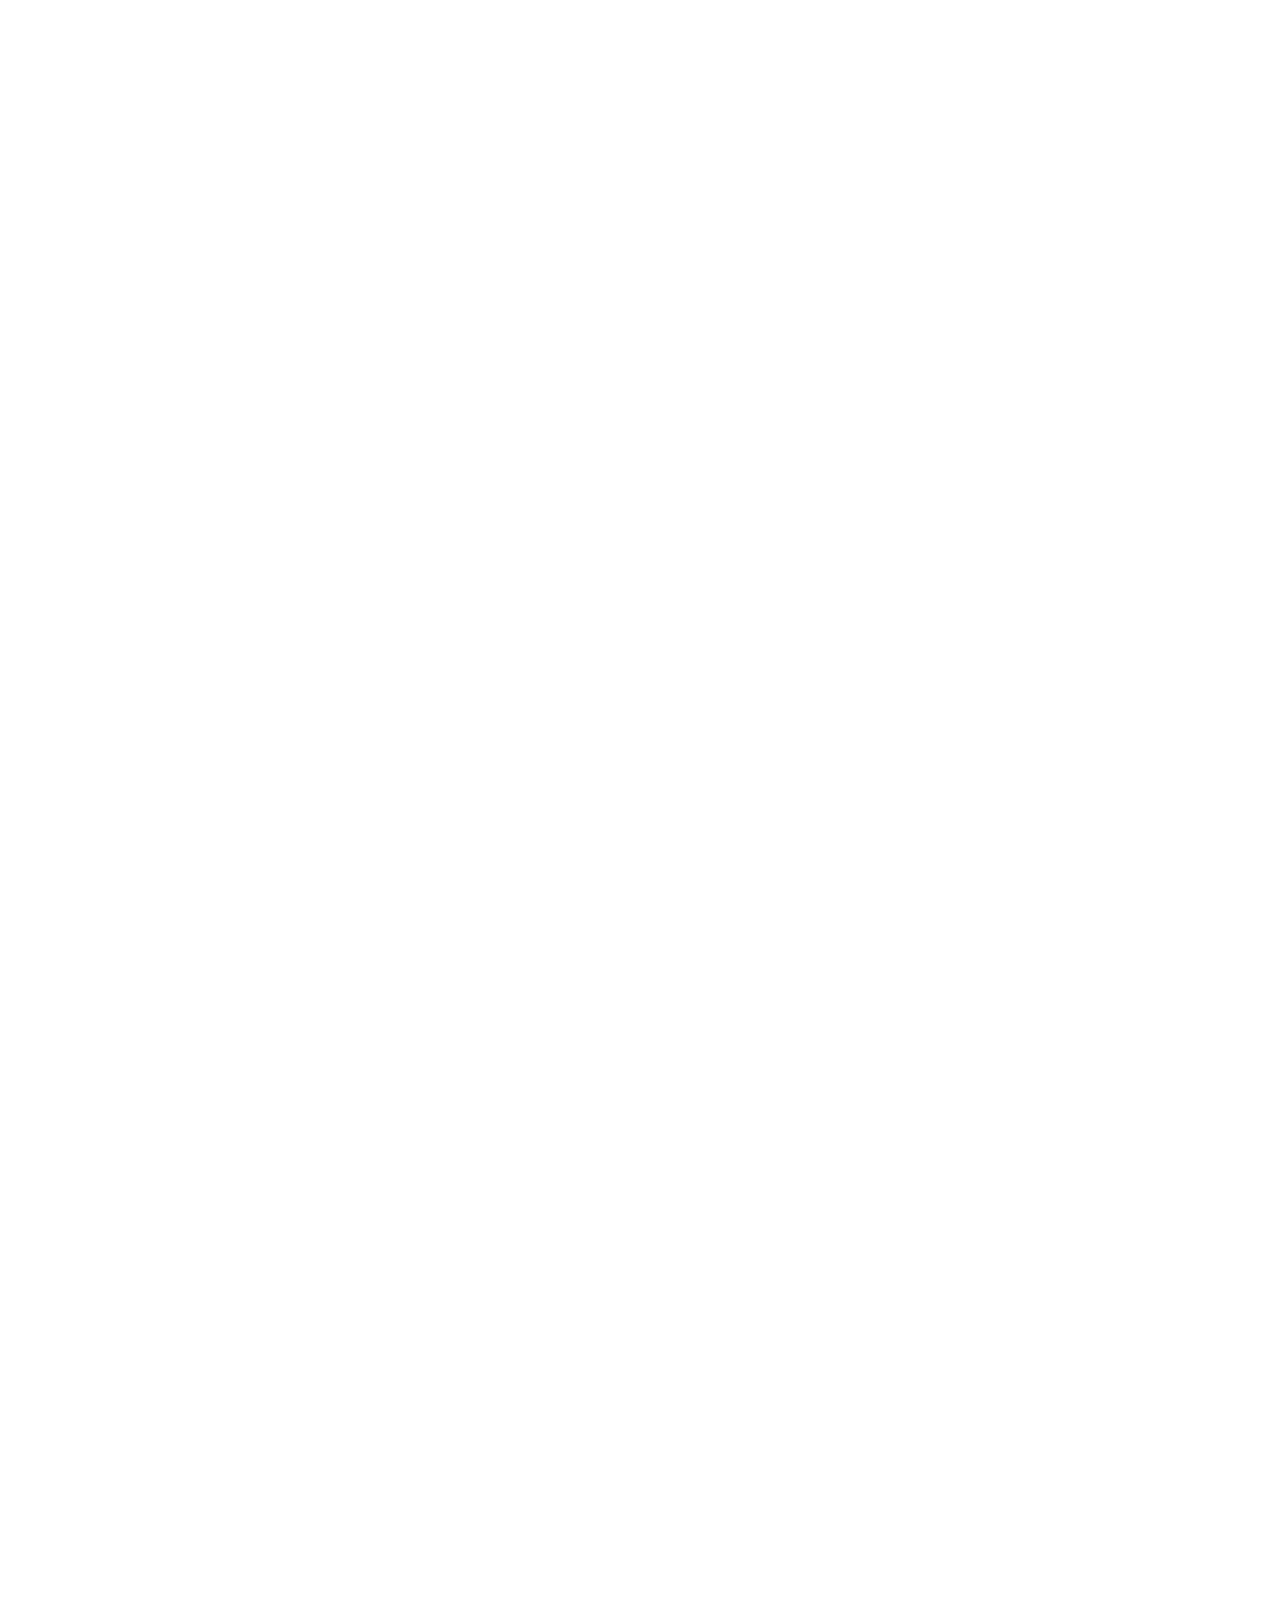
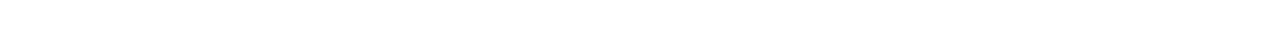
==== commit 8ab982aa: "consertei a forma como o celular estava aparecendo para dispostivos mobile utilizando media querys" ====
--- a/index.html
+++ b/index.html
@@ -82,11 +82,11 @@
               </div><!--/Inner -->
 
               <!-- Controles -->
-              <a href="#carousel-spotify" class="carousel-control-prev" data-slide="prev">
+              <a href="#carousel" class="carousel-control-prev" data-slide="prev">
                 <i class="fas fa-angle-left fa-3x"></i>
               </a>
 
-              <a href="#carousel-spotify" class="carousel-control-next" data-slide="next">
+              <a href="#carousel" class="carousel-control-next" data-slide="next">
                 <i class="fas fa-angle-right fa-3x"></i>
               </a>
 
@@ -179,7 +179,6 @@
       <div class="container">
         <div class="row">
           <div class="col-md-2">
-            <img src="imagens/spotify.svg" width="142">
           </div>
           <div class="col-md-2">
             <h4>company</h4>
--- a/css/estilo.css
+++ b/css/estilo.css
@@ -178,6 +178,12 @@
 		margin: 10px 15px;
 		font-size: 1em;
 	}
+
+	.col-md-6 {
+		padding: 100px 0px 0px 0px;
+		height: 30%;
+		width: 40%;
+	}
 }
 
 /* Small devices (landscape phones, 576px and up) */
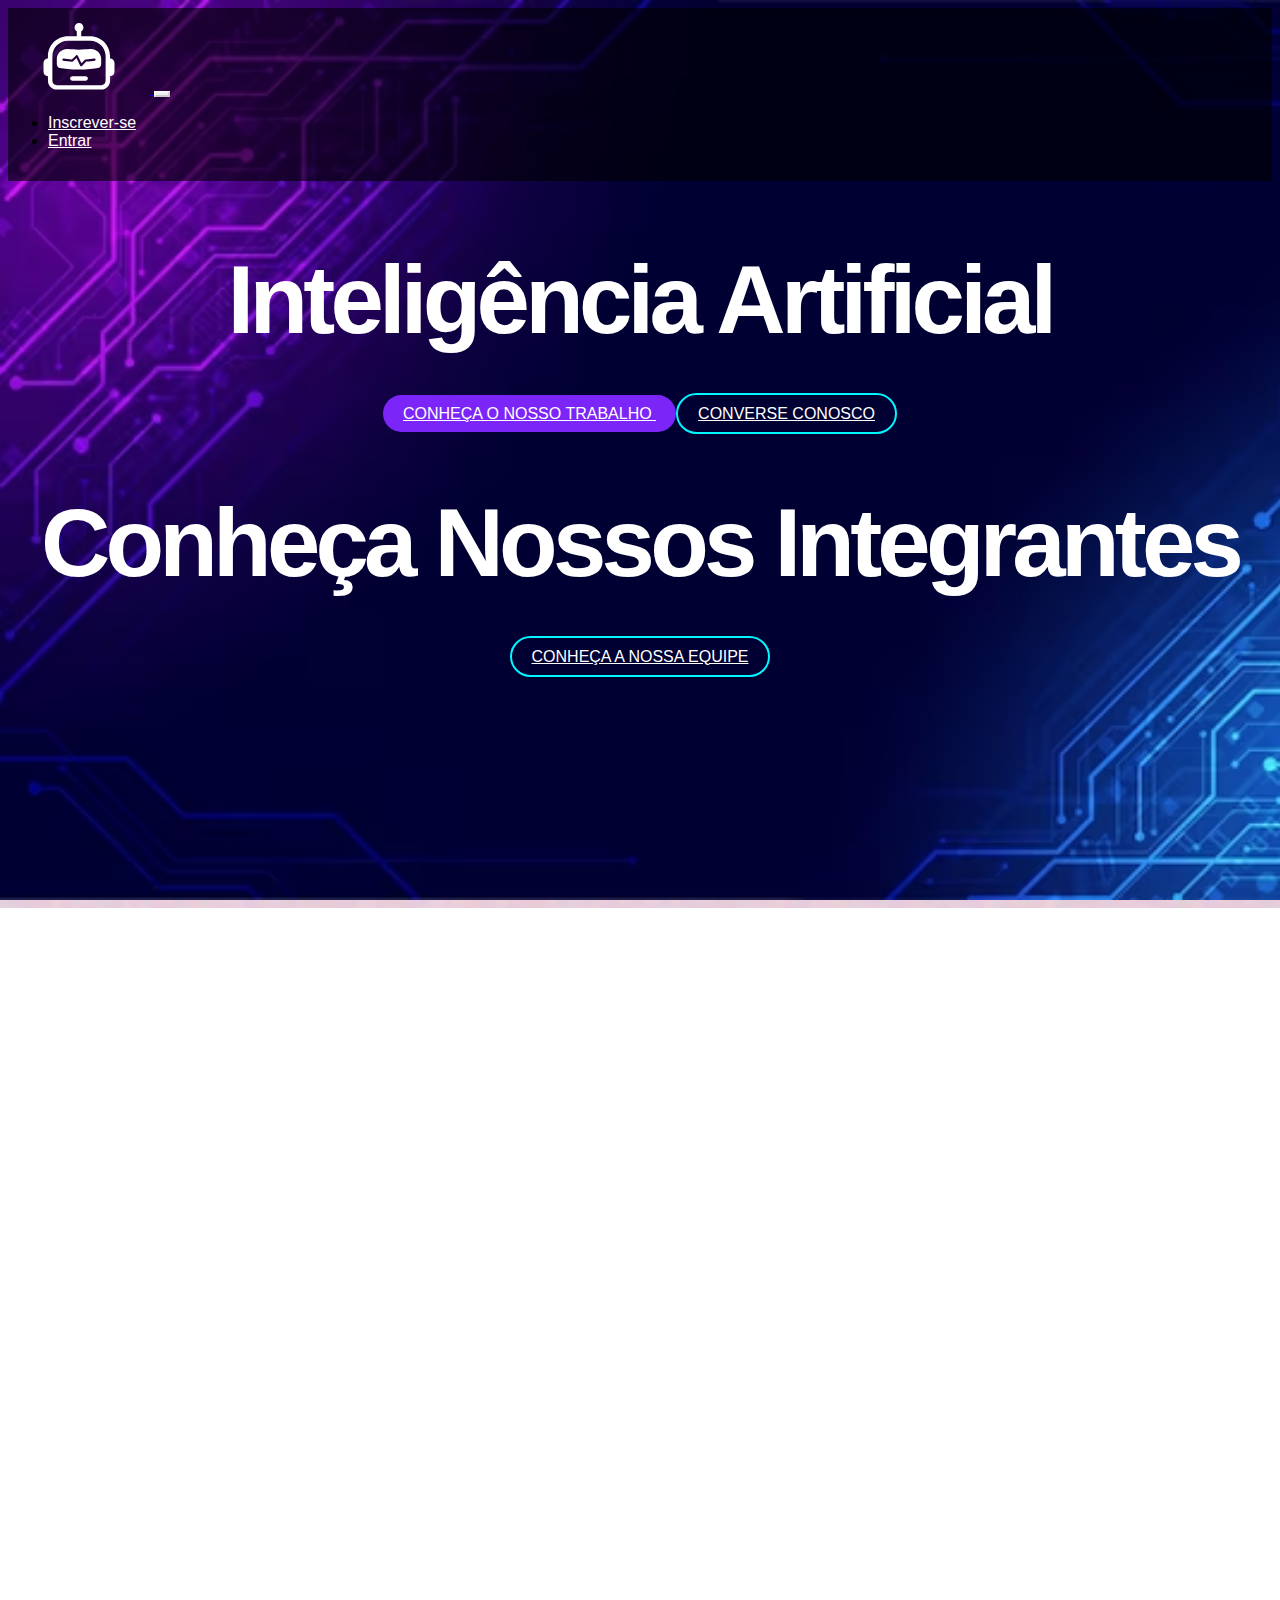
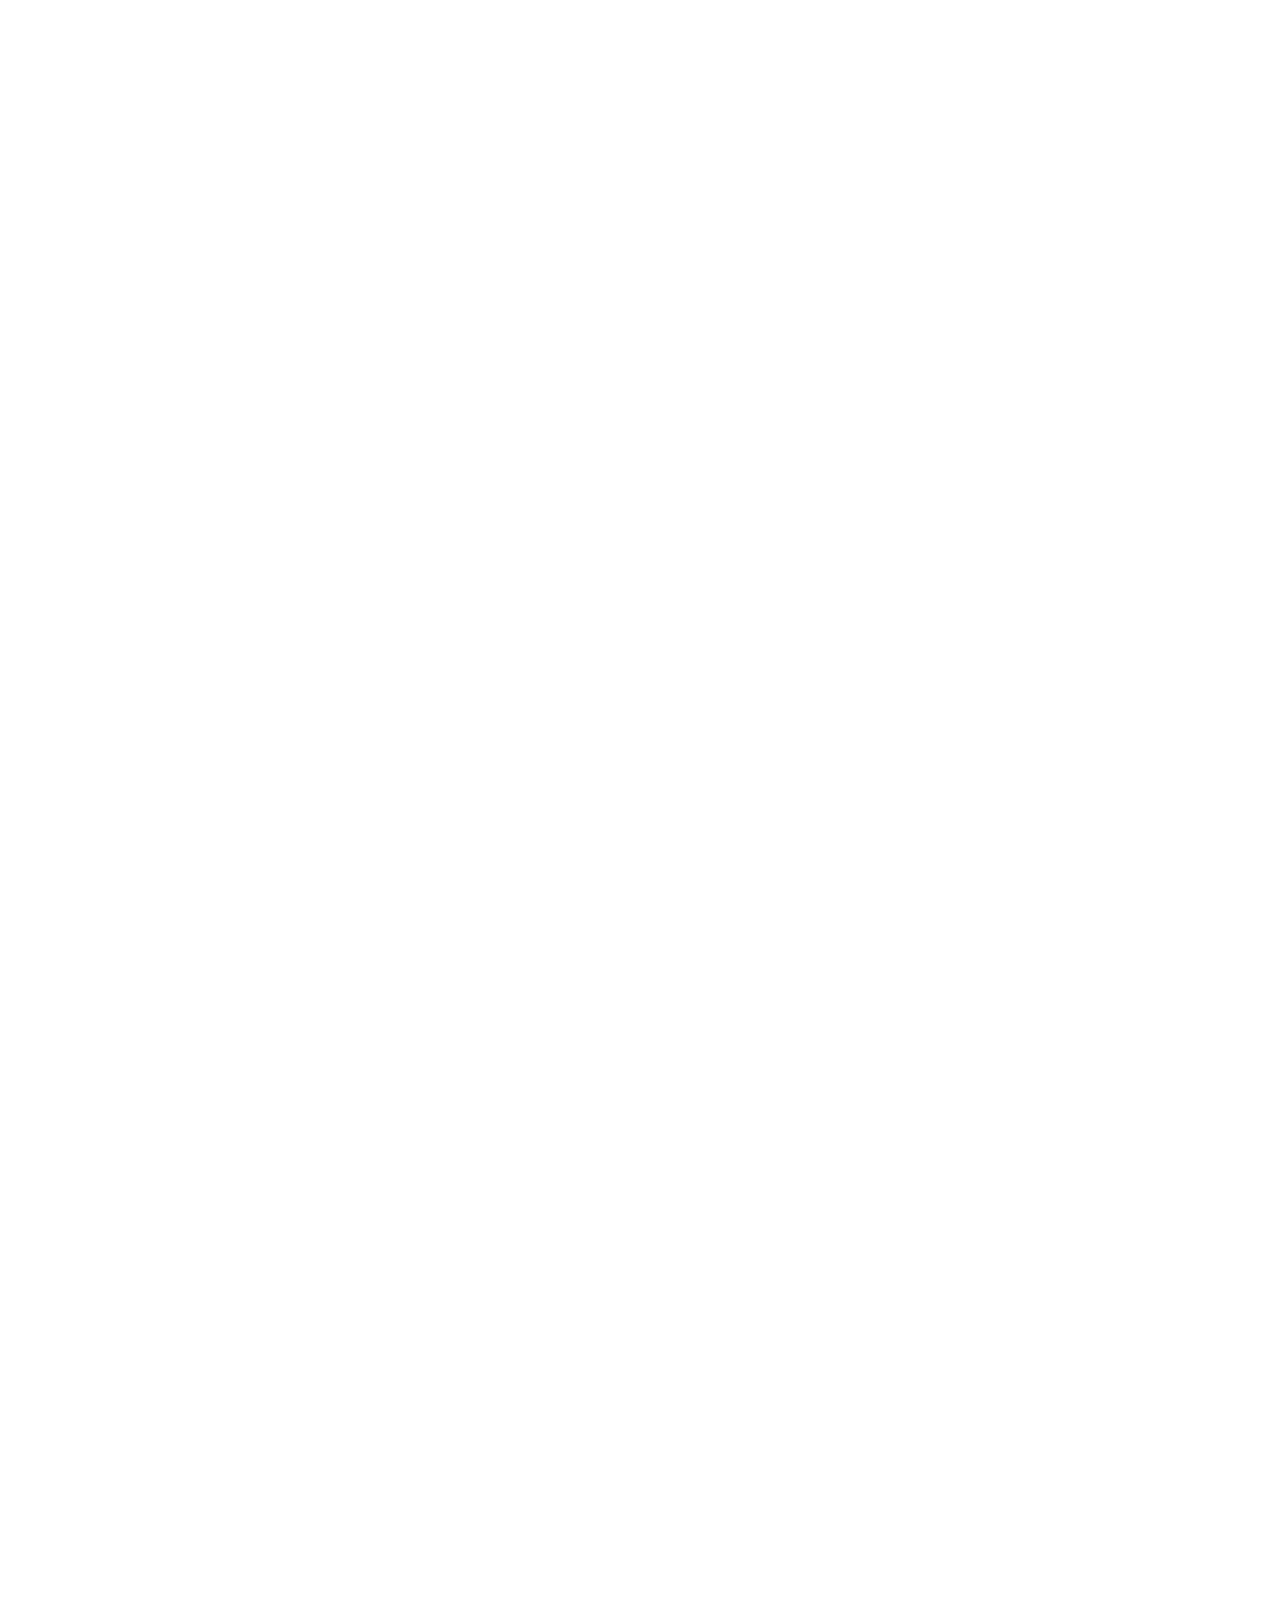
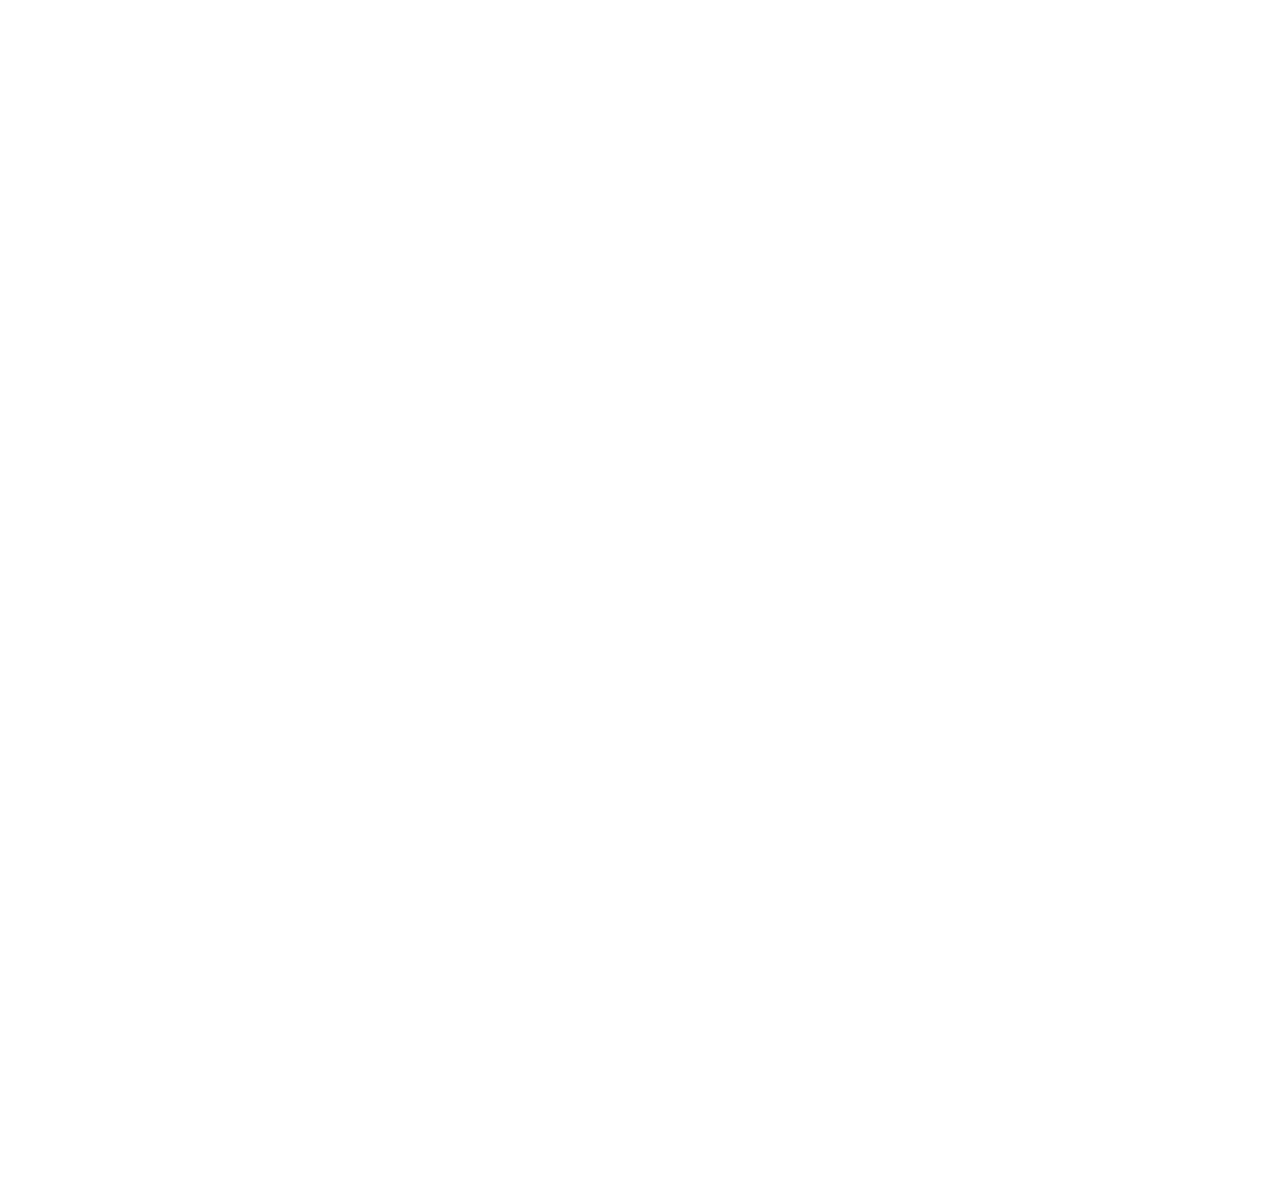
==== commit a05fa308: "mudei umas paradinha ai" ====
--- a/index.html
+++ b/index.html
@@ -58,7 +58,7 @@
         <div class="row"><!--row -->
           <div class="col-md-12 capa">
             
-            <div id="carousel-spotify" class="carousel slide" data-ride="carousel">
+            <div id="carousel" class="carousel slide" data-ride="carousel">
               <div class="carousel-inner"><!--Inner -->
                 
                 <div class="carousel-item active">
@@ -102,25 +102,16 @@
         <div class="row">
           <div class="col-md-6">
             <div class="row albuns">
-              <div class="col-md-6">
-                <img src="imagens/img1.jpg" class="img-fluid">
+            </div>
+            <div class="row albuns">
+              <div style="width: 90%; height: 100%;">
+                <img src="imagens/img2.jpg" class="col-md-12">
               </div>
-              <div class="col-md-6">
-                <img src="imagens/img2.jpg" class="img-fluid">
-              </div>
-            </div>
-            <div class="row albuns">
-              <div class="col-md-6">
-                <img src="imagens/img3.jpg" class="img-fluid">
-              </div>
-              <div class="col-md-6">
-                <img src="imagens/img4.jpg" class="img-fluid">
-              </div>
             </div>
           </div>
           <div class="col-md-6">
             
-            <h2>O que o nós temos?</h2>
+            <h2>O que oferecemos?</h2>
 
             <h3>Soluções personalizadas</h3>
             <p>Oferecemos soluções personalizadas que se adaptam às
@@ -134,8 +125,8 @@
             </p>
 
             <h3>Novos lançamentos</h3>
-            <p>Escute os novos lançamentos de singles e álbuns da semana e veja o que está bombando no Top 50.</p>
-
+            <p>Inovação contínua,
+              estamos constantemente pesquisando e desenvolvendo novas técnicas e tecnologias para impulsionar nossos produtos.</
           </div>
         </div>
       </div>
@@ -147,17 +138,23 @@
         <div class="row">
           <div class="col-md-4">
 
-            <h2>Fácil</h2>
-            <h3>Buscar</h3>
-            <p>Já sabe o que quer escutar? É só procurar e apertar o play.
-            </p>
-
-            <h3>Navegar</h3>
-            <p>Veja os novos lançamentos, o que está bombando nas paradas e as melhores playlists para o seu momento.
+            
+            <h3>O que nossas IAs móveis têm?</h3>
+            <p>Aplicativos inteligentes
+              Nossas IAs móveis são incorporadas em aplicativos inteligentes que tornam a vida
+               dos usuários mais fácil e eficiente. Desde assistentes pessoais até aplicativos de
+                saúde e bem-estar,
+              estamos redefinindo a experiência móvel com inteligência artificial.
+            </p>
+
+            <h3>Eficiência e automação</h3>
+            <p>Com algoritmos avançados e aprendizado de máquina, nossas IAs móveis automatizam tarefas rotineiras e simplificam processos complexos.
+               Desde a organização de agendas até
+               a automação de tarefas de trabalho, nossas IAs estão sempre trabalhando para tornar a vida dos usuários mais fácil.
             </p>
 
             <h3>Descobrir</h3>
-            <p>Curta músicas novas toda segunda-feira com uma playlist personalizada pra você. Ou relaxe e curta uma das rádios.
+            <p>Junte-se a nós e descubra como as IAs móveis podem transformar a maneira como você interage com seus dispositivos. Venha explorar o potencial ilimitado das IAs móveis com o nosso Departamento de IA!.
             </p>
 
           </div>
@@ -167,7 +164,7 @@
                 <img src="imagens/iphone1.png" class="img-fluid">
               </div>
               <div class="col-md-6">
-                <img src="imagens/iphone2.png" class="img-fluid">
+                <img src="imagens/iphone2.png" class="img-fluid"> 
               </div>
             </div>
           </div>
@@ -179,6 +176,7 @@
       <div class="container">
         <div class="row">
           <div class="col-md-2">
+          
           </div>
           <div class="col-md-2">
             <h4>company</h4>
@@ -192,7 +190,6 @@
           <div class="col-md-2">
             <h4>comunidades</h4>
             <ul class="navbar-nav">
-              <li><a href="">Artistas</a></li>
               <li><a href="">Desenvolvedores</a></li>
               <li><a href="">Marcas</a></li>
             </ul>
@@ -202,7 +199,6 @@
             <ul class="navbar-nav">
               <li><a href="">Ajuda</a></li>
               <li><a href="">Presentes</a></li>
-              <li><a href="">Player da web</a></li>
             </ul>
           </div>
           <div class="col-md-4">
--- a/css/estilo.css
+++ b/css/estilo.css
@@ -82,7 +82,7 @@
 -----------------------------*/
 .caixa {
 	padding-top: 20px;
-	padding-bottom: 20px;
+	padding-bottom: 100px;
 }
 
 #servicos {
@@ -181,21 +181,26 @@
 
 	.col-md-6 {
 		padding: 100px 0px 0px 0px;
+		height: 20%;
+		width: 40%;
+	}
+}
+
+/* Small devices (landscape phones, 576px and up) */
+@media (min-width: 576px) and (max-width: 767.98px) {
+	h1 {
+		font-size: 3em;
+	}
+	.btn-custom {
+		margin: 10px 15px;
+	}
+	.col-md-6 {
+		padding: 100px 0px 0px 0px;
 		height: 30%;
 		width: 40%;
 	}
 }
 
-/* Small devices (landscape phones, 576px and up) */
-@media (min-width: 576px) and (max-width: 767.98px) {
-	h1 {
-		font-size: 3em;
-	}
-	.btn-custom {
-		margin: 10px 15px;
-	}
-}
-
 /* Medium devices (tablets, 768px and up)*/
 @media (min-width: 768px) and (max-width: 991.98px) {
 	h1 {
@@ -215,6 +220,4 @@
 	h1 {
 		font-size: 6em;
 	}
-}
-
-
+}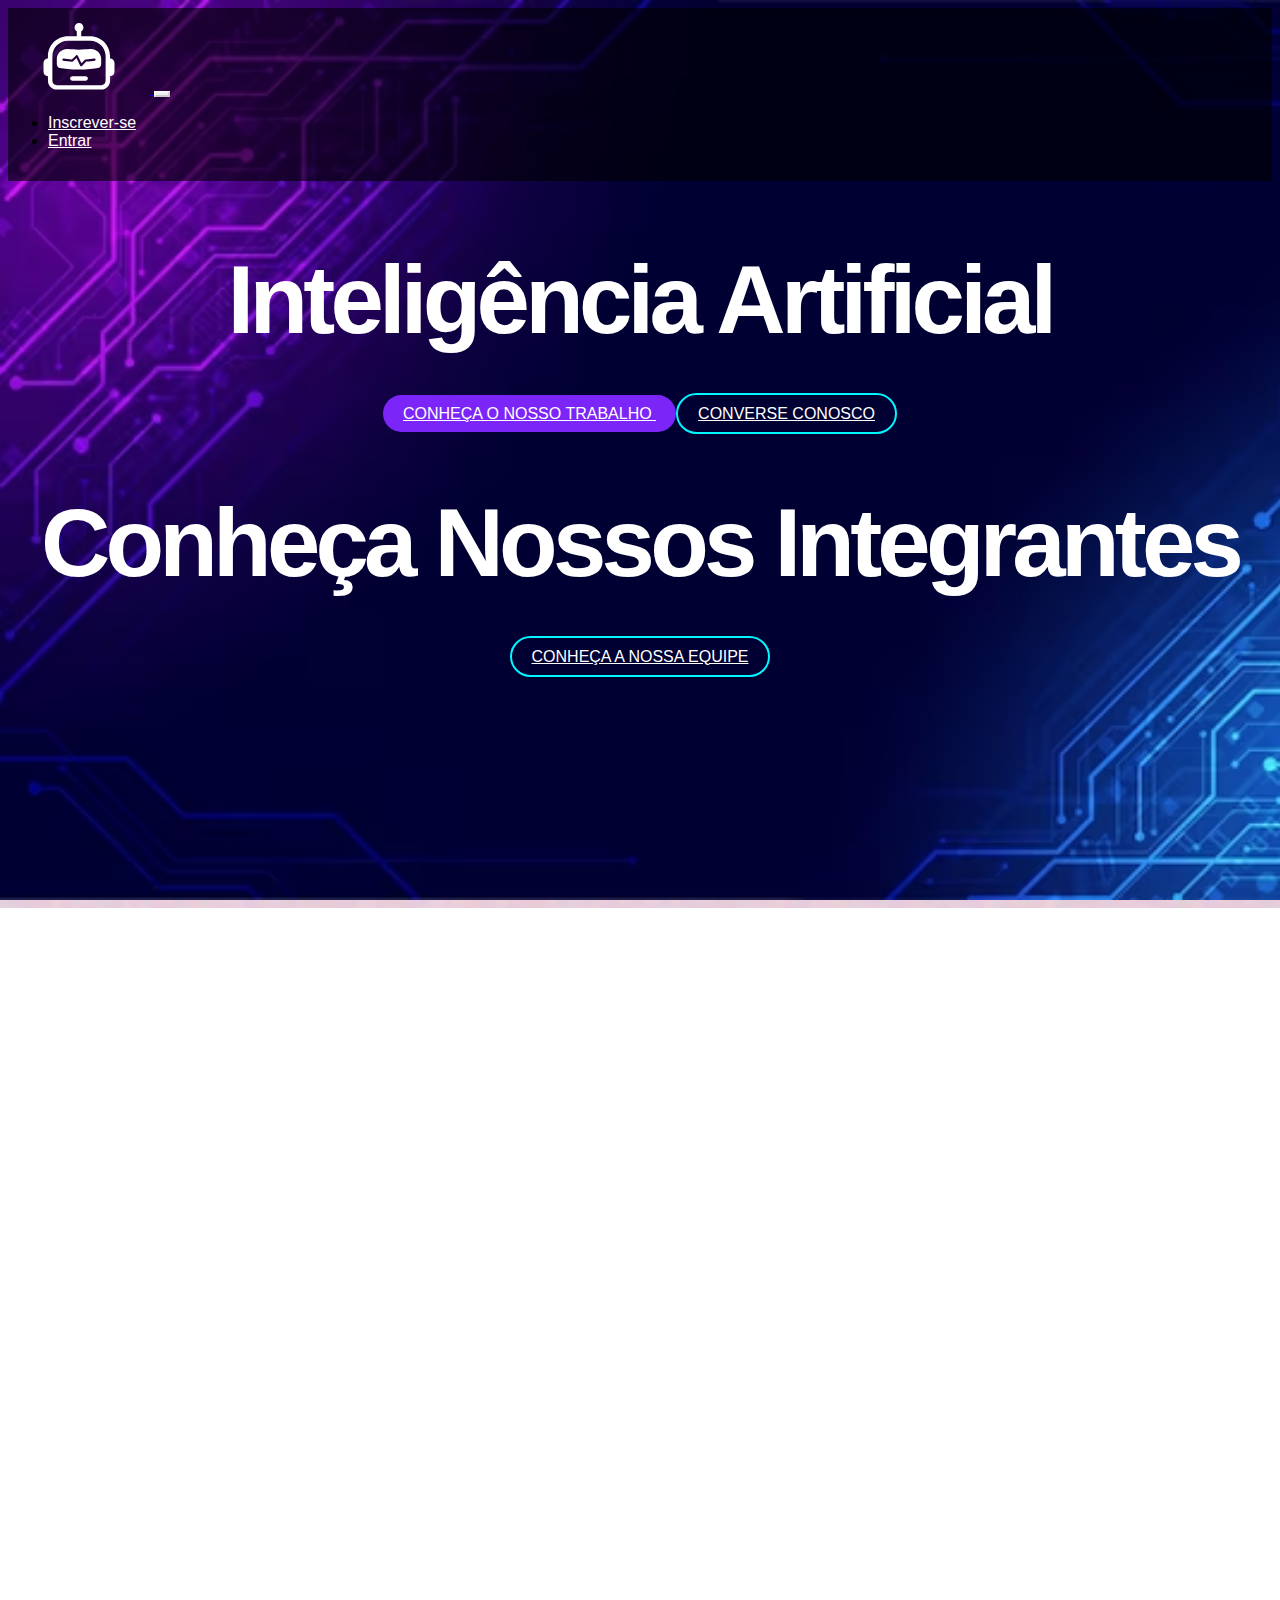
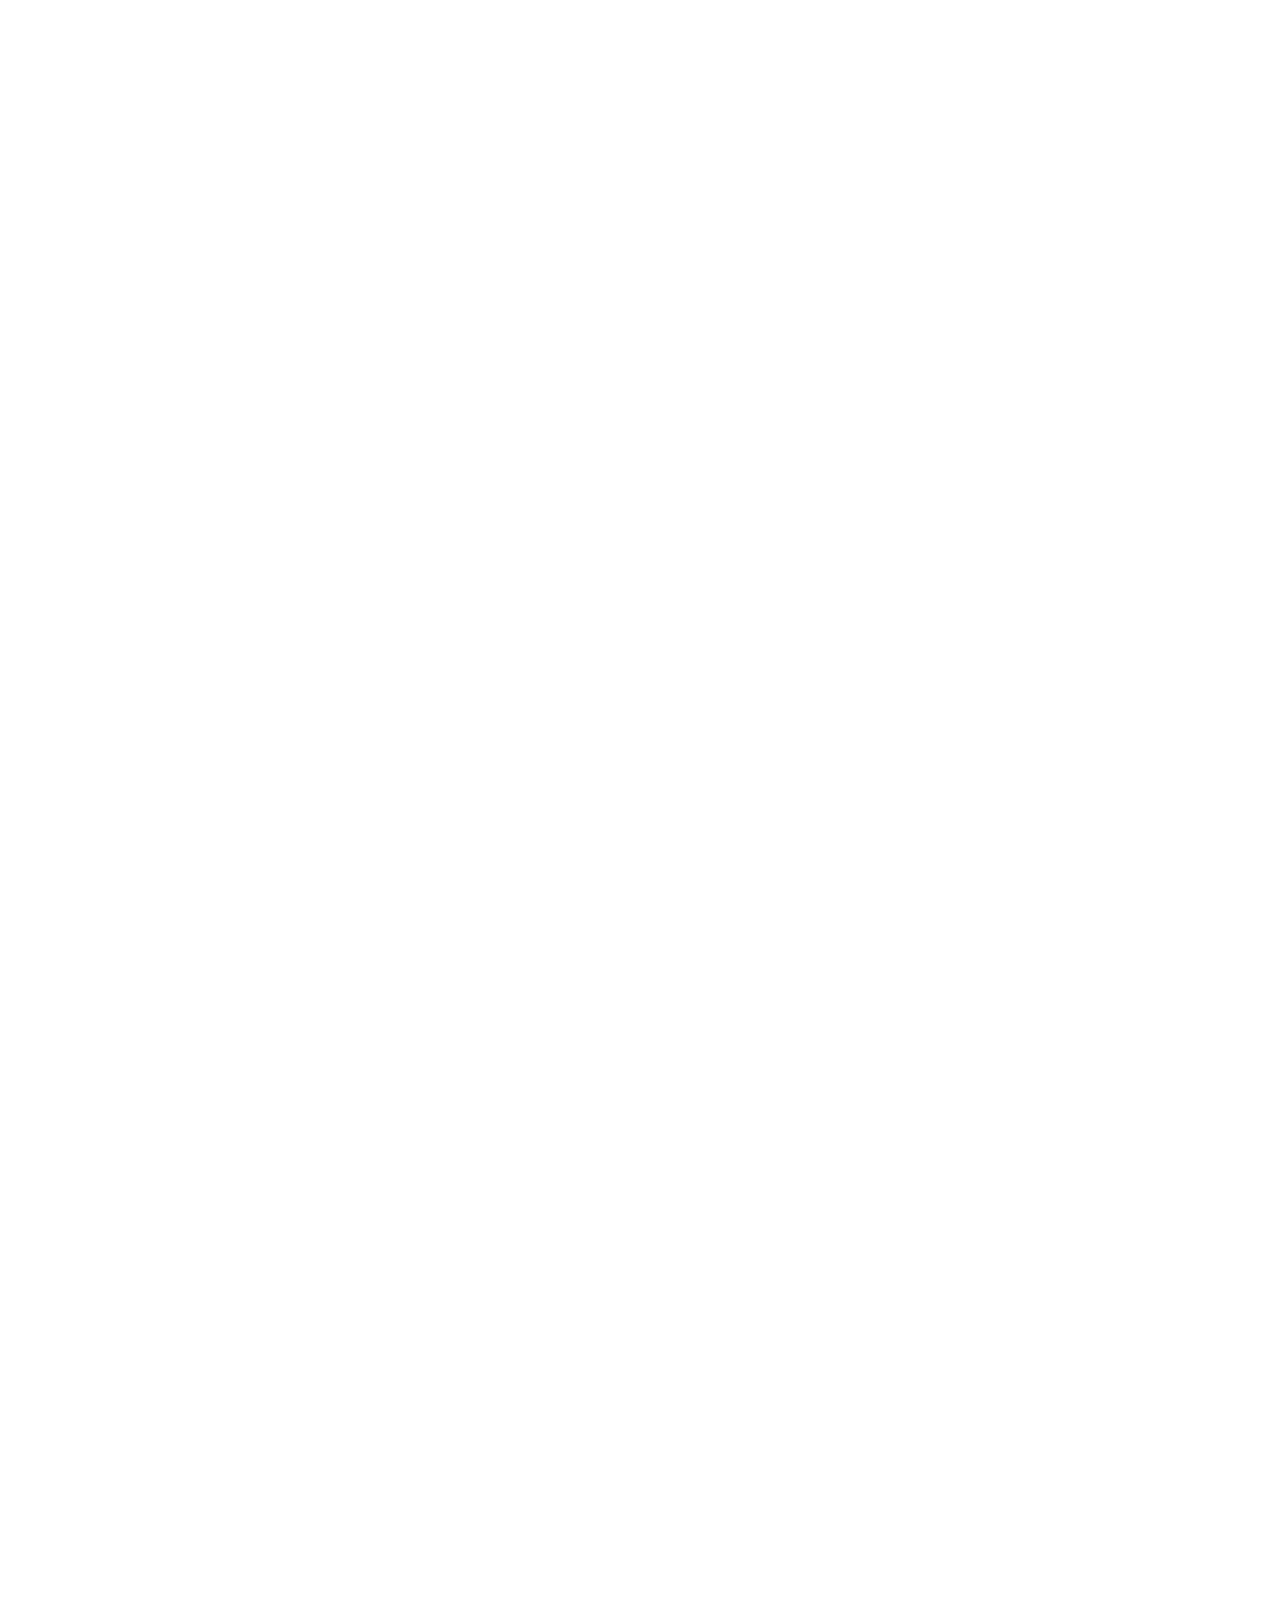
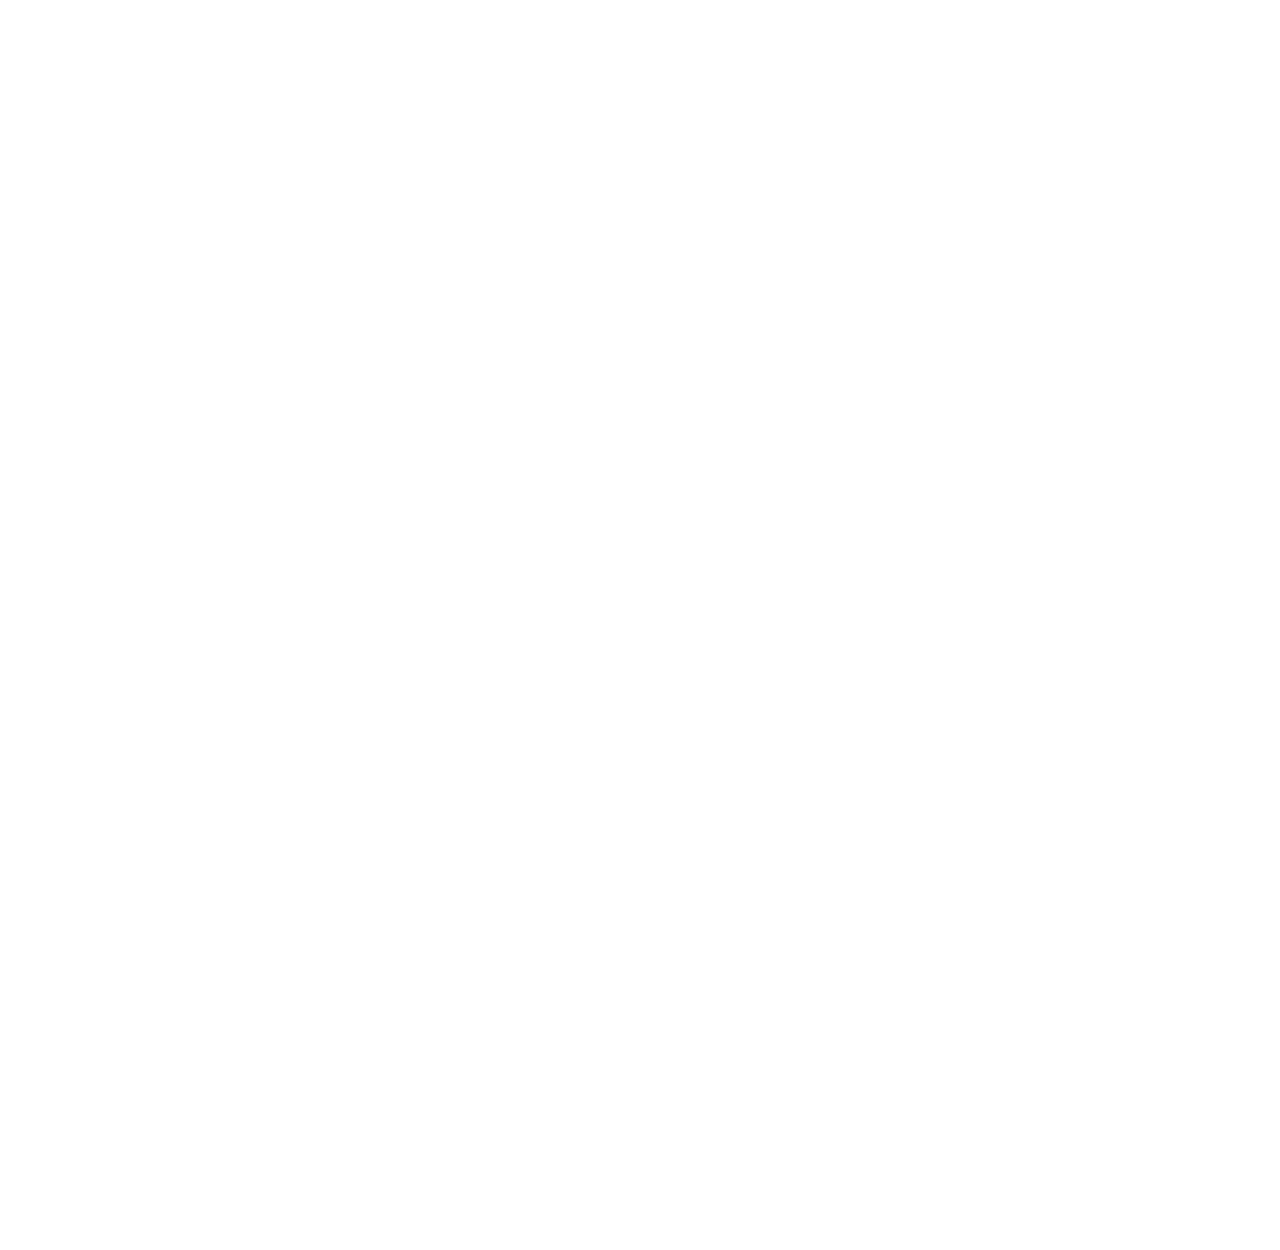
==== commit b3ddadcb: "Merge branch 'dev' of https://github.com/Arthur-Queiroz/projeto-redes into dev" ====
--- a/index.html
+++ b/index.html
@@ -1,182 +1,191 @@
 <!DOCTYPE html>
 <html lang="pt-br">
-  <head>
-    <!-- Meta tags Obrigatórias -->
-    <meta charset="utf-8">
-    <meta name="viewport" content="width=device-width, initial-scale=1, shrink-to-fit=no">
-
-    <!-- Bootstrap CSS -->
-    <link rel="stylesheet" href="https://stackpath.bootstrapcdn.com/bootstrap/4.1.3/css/bootstrap.min.css" integrity="sha384-MCw98/SFnGE8fJT3GXwEOngsV7Zt27NXFoaoApmYm81iuXoPkFOJwJ8ERdknLPMO" crossorigin="anonymous">
-
-    <!-- Font Awesome -->
-    <link rel="stylesheet" href="https://use.fontawesome.com/releases/v5.3.1/css/all.css" integrity="sha384-mzrmE5qonljUremFsqc01SB46JvROS7bZs3IO2EmfFsd15uHvIt+Y8vEf7N7fWAU" crossorigin="anonymous">
-
-    <!-- HTML5Shiv -->
-    <!--[if lt IE 9]>
+
+<head>
+  <!-- Meta tags Obrigatórias -->
+  <meta charset="utf-8">
+  <meta name="viewport" content="width=device-width, initial-scale=1, shrink-to-fit=no">
+
+  <!-- Bootstrap CSS -->
+  <link rel="stylesheet" href="https://stackpath.bootstrapcdn.com/bootstrap/4.1.3/css/bootstrap.min.css"
+    integrity="sha384-MCw98/SFnGE8fJT3GXwEOngsV7Zt27NXFoaoApmYm81iuXoPkFOJwJ8ERdknLPMO" crossorigin="anonymous">
+
+  <!-- Font Awesome -->
+  <link rel="stylesheet" href="https://use.fontawesome.com/releases/v5.3.1/css/all.css"
+    integrity="sha384-mzrmE5qonljUremFsqc01SB46JvROS7bZs3IO2EmfFsd15uHvIt+Y8vEf7N7fWAU" crossorigin="anonymous">
+
+  <!-- HTML5Shiv -->
+  <!--[if lt IE 9]>
       <script src="https://oss.maxcdn.com/html5shiv/3.7.2/html5shiv.min.js"></script>
     <![endif]-->
 
-    <!-- Estilo customizado -->
-    <link rel="stylesheet" type="text/css" href="css/estilo.css">
-
-    <title>Grupo Inteligencia Artificial</title>
-    <link rel="icon" href="imagens/favicon.png">
-  </head>
-  <body>
-    
-    <header><!-- inicio Cabecalho -->
-      <nav class="navbar navbar-expand-md navbar-light fixed-top navbar-transparente">
-        <div class="container">
-          
-          <a href="index.html" class="navbar-brand">
-            <img src="imagens/robot.svg" width="142">
-          </a>
-
-          <button class="navbar-toggler" data-toggle="collapse" data-target="#nav-principal">
-            <i class="fas fa-bars text-white"></i>
-          </button>
-
-          <div class="collapse navbar-collapse" id="nav-principal">
-            <ul class="navbar-nav ml-auto">
-            
-
-              <li class="nav-item">
-                <a href="" class="nav-link">Inscrever-se</a>
-              </li>
-              <li class="nav-item">
-                <a href="" class="nav-link">Entrar</a>
-              </li>
-            </ul>
-          </div>
-
-        </div>
-      </nav>
-    </header><!--/fim Cabecalho -->
-
-    <section id="home" class="d-flex"><!--home -->
-      <div class="container align-self-center"><!--container -->
-        <div class="row"><!--row -->
-          <div class="col-md-12 capa">
-            
-            <div id="carousel" class="carousel slide" data-ride="carousel">
-              <div class="carousel-inner"><!--Inner -->
-                
-                <div class="carousel-item active">
-                  <h1>Inteligência Artificial</h1>
-                  <a href="" class="btn btn-lg btn-custom btn-roxo">
-                    Conheça o nosso trabalho
-                  </a>
-
-                  <a href="" class="btn btn-lg btn-custom btn-branco">
-                    Converse conosco
-                  </a>
-                </div>
-
-                <div class="carousel-item">
-                  <h1>Conheça Nossos Integrantes</h1>
-                  <a href="" class="btn btn-lg btn-custom btn-branco">
-                     Conheça a nossa equipe
-                  </a>
-                </div>
-
-              </div><!--/Inner -->
+  <!-- Estilo customizado -->
+  <link rel="stylesheet" type="text/css" href="css/estilo.css">
+
+  <title>Grupo Inteligencia Artificial</title>
+  <link rel="icon" href="imagens/favicon.png">
+</head>
+
+<body>
+
+  <header><!-- inicio Cabecalho -->
+    <nav class="navbar navbar-expand-md navbar-light fixed-top navbar-transparente">
+      <div class="container">
+
+        <a href="index.html" class="navbar-brand">
+          <img src="imagens/robot.svg" width="142">
+        </a>
+
+        <button class="navbar-toggler" data-toggle="collapse" data-target="#nav-principal">
+          <i class="fas fa-bars text-white"></i>
+        </button>
+
+        <div class="collapse navbar-collapse" id="nav-principal">
+          <ul class="navbar-nav ml-auto">
+
+
+            <li class="nav-item">
+              <a href="" class="nav-link">Inscrever-se</a>
+            </li>
+            <li class="nav-item">
+              <a href="" class="nav-link">Entrar</a>
+            </li>
+          </ul>
+        </div>
+
+      </div>
+    </nav>
+  </header><!--/fim Cabecalho -->
+
+  <section id="home" class="d-flex"><!--home -->
+    <div class="container align-self-center"><!--container -->
+      <div class="row"><!--row -->
+        <div class="col-md-12 capa">
+
+          <div id="carousel" class="carousel slide" data-ride="carousel">
+            <div class="carousel-inner"><!--Inner -->
+
+              <div class="carousel-item active">
+                <h1>Inteligência Artificial</h1>
+                <a href="" class="btn btn-lg btn-custom btn-roxo">
+                  Conheça o nosso trabalho
+                </a>
+
+                <a href="" class="btn btn-lg btn-custom btn-branco">
+                  Converse conosco
+                </a>
+              </div>
+
+              <div class="carousel-item">
+                <h1>Conheça Nossos Integrantes</h1>
+                <a href="" class="btn btn-lg btn-custom btn-branco">
+                  Conheça a nossa equipe
+                </a>
+              </div>
+
+            </div><!--/Inner -->
 
               <!-- Controles -->
-              <a href="#carousel" class="carousel-control-prev" data-slide="prev">
+              <a href="#carousel-spotify" class="carousel-control-prev" data-slide="prev">
                 <i class="fas fa-angle-left fa-3x"></i>
               </a>
 
-              <a href="#carousel" class="carousel-control-next" data-slide="next">
+              <a href="#carousel-spotify" class="carousel-control-next" data-slide="next">
                 <i class="fas fa-angle-right fa-3x"></i>
               </a>
 
+          </div>
+
+        </div>
+      </div><!--/row -->
+    </div><!--/container -->
+  </section><!--/home -->
+
+  <section id="servicos" class="caixa">
+    <div class="container">
+      <div class="row">
+        <div class="col-md-6">
+          <div class="row albuns">
+          </div>
+          <div class="row albuns">
+            <div style="width: 90%; height: 100%;">
+              <img src="imagens/img2.jpg" class="col-md-12">
             </div>
-
-          </div>
-        </div><!--/row -->
-      </div><!--/container -->
-    </section><!--/home -->
-
-    <section id="servicos" class="caixa">
-      <div class="container">
-        <div class="row">
-          <div class="col-md-6">
-            <div class="row albuns">
+          </div>
+        </div>
+        <div class="col-md-6">
+
+          <h2>O que oferecemos?</h2>
+
+          <h3>Soluções personalizadas</h3>
+          <p>Oferecemos soluções personalizadas que se adaptam às
+            necessidades exclusivas de cada cliente. Seja na otimização
+            de processos ou na criação de experiências personalizadas para
+            os usuários,
+            nossa IA é flexível e poderosa</p>
+
+          <h3>Previsão e análise</h3>
+          <p>Utilizando dados em tempo real e técnicas avançadas de análise, nossa inteligência artificial oferece
+            insights valiosos para orientar decisões estratégicas. Seja prevendo tendências de mercado ou identificando
+            padrões de comportamento do consumidor, estamos sempre um passo à frente.
+          </p>
+
+          <h3>Novos lançamentos</h3>
+          <p>Inovação contínua,
+            estamos constantemente pesquisando e desenvolvendo novas técnicas e tecnologias para impulsionar nossos
+            produtos.</ </div>
+        </div>
+      </div>
+  </section>
+
+
+  <section id="recursos" class="caixa">
+    <div class="container">
+      <div class="row">
+        <div class="col-md-4">
+
+
+          <h3>O que nossas IAs móveis têm?</h3>
+          <p>Aplicativos inteligentes
+            Nossas IAs móveis são incorporadas em aplicativos inteligentes que tornam a vida
+            dos usuários mais fácil e eficiente. Desde assistentes pessoais até aplicativos de
+            saúde e bem-estar,
+            estamos redefinindo a experiência móvel com inteligência artificial.
+          </p>
+
+          <h3>Eficiência e automação</h3>
+          <p>Com algoritmos avançados e aprendizado de máquina, nossas IAs móveis automatizam tarefas rotineiras e
+            simplificam processos complexos.
+            Desde a organização de agendas até
+            a automação de tarefas de trabalho, nossas IAs estão sempre trabalhando para tornar a vida dos usuários mais
+            fácil.
+          </p>
+
+          <h3>Descobrir</h3>
+          <p>Junte-se a nós e descubra como as IAs móveis podem transformar a maneira como você interage com seus
+            dispositivos. Venha explorar o potencial ilimitado das IAs móveis com o nosso Departamento de IA!.
+          </p>
+
+        </div>
+        <div class="col-md-8">
+          <div class="row rotacionar">
+            <div class="col-md-6">
+              <img src="imagens/iphone1.png" class="img-fluid">
             </div>
-            <div class="row albuns">
-              <div style="width: 90%; height: 100%;">
-                <img src="imagens/img2.jpg" class="col-md-12">
-              </div>
+            <div class="col-md-6">
+              <img src="imagens/iphone2.png" class="img-fluid">
             </div>
           </div>
-          <div class="col-md-6">
-            
-            <h2>O que oferecemos?</h2>
-
-            <h3>Soluções personalizadas</h3>
-            <p>Oferecemos soluções personalizadas que se adaptam às
-               necessidades exclusivas de cada cliente. Seja na otimização
-                de processos ou na criação de experiências personalizadas para
-                 os usuários,
-               nossa IA é flexível e poderosa</p>
-
-            <h3>Previsão e análise</h3>
-            <p>Utilizando dados em tempo real e técnicas avançadas de análise, nossa inteligência artificial oferece insights valiosos para orientar decisões estratégicas. Seja prevendo tendências de mercado ou identificando padrões de comportamento do consumidor, estamos sempre um passo à frente.
-            </p>
-
-            <h3>Novos lançamentos</h3>
-            <p>Inovação contínua,
-              estamos constantemente pesquisando e desenvolvendo novas técnicas e tecnologias para impulsionar nossos produtos.</
-          </div>
-        </div>
-      </div>
-    </section>
-
-
-    <section id="recursos" class="caixa">
-      <div class="container">
-        <div class="row">
-          <div class="col-md-4">
-
-            
-            <h3>O que nossas IAs móveis têm?</h3>
-            <p>Aplicativos inteligentes
-              Nossas IAs móveis são incorporadas em aplicativos inteligentes que tornam a vida
-               dos usuários mais fácil e eficiente. Desde assistentes pessoais até aplicativos de
-                saúde e bem-estar,
-              estamos redefinindo a experiência móvel com inteligência artificial.
-            </p>
-
-            <h3>Eficiência e automação</h3>
-            <p>Com algoritmos avançados e aprendizado de máquina, nossas IAs móveis automatizam tarefas rotineiras e simplificam processos complexos.
-               Desde a organização de agendas até
-               a automação de tarefas de trabalho, nossas IAs estão sempre trabalhando para tornar a vida dos usuários mais fácil.
-            </p>
-
-            <h3>Descobrir</h3>
-            <p>Junte-se a nós e descubra como as IAs móveis podem transformar a maneira como você interage com seus dispositivos. Venha explorar o potencial ilimitado das IAs móveis com o nosso Departamento de IA!.
-            </p>
-
-          </div>
-          <div class="col-md-8">
-            <div class="row rotacionar">
-              <div class="col-md-6">
-                <img src="imagens/iphone1.png" class="img-fluid">
-              </div>
-              <div class="col-md-6">
-                <img src="imagens/iphone2.png" class="img-fluid"> 
-              </div>
-            </div>
-          </div>
-        </div>
-      </div>
-    </section>
+        </div>
+      </div>
+    </div>
+  </section>
 
     <footer>
       <div class="container">
         <div class="row">
           <div class="col-md-2">
-          
+            <img src="imagens/spotify.svg" width="142">
           </div>
           <div class="col-md-2">
             <h4>company</h4>
@@ -190,6 +199,7 @@
           <div class="col-md-2">
             <h4>comunidades</h4>
             <ul class="navbar-nav">
+              <li><a href="">Artistas</a></li>
               <li><a href="">Desenvolvedores</a></li>
               <li><a href="">Marcas</a></li>
             </ul>
@@ -199,6 +209,7 @@
             <ul class="navbar-nav">
               <li><a href="">Ajuda</a></li>
               <li><a href="">Presentes</a></li>
+              <li><a href="">Player da web</a></li>
             </ul>
           </div>
           <div class="col-md-4">
@@ -218,10 +229,17 @@
       </div>
     </footer>
 
-    <!-- JavaScript (Opcional) -->
-    <!-- jQuery primeiro, depois Popper.js, depois Bootstrap JS -->
-    <script src="https://code.jquery.com/jquery-3.3.1.slim.min.js" integrity="sha384-q8i/X+965DzO0rT7abK41JStQIAqVgRVzpbzo5smXKp4YfRvH+8abtTE1Pi6jizo" crossorigin="anonymous"></script>
-    <script src="https://cdnjs.cloudflare.com/ajax/libs/popper.js/1.14.3/umd/popper.min.js" integrity="sha384-ZMP7rVo3mIykV+2+9J3UJ46jBk0WLaUAdn689aCwoqbBJiSnjAK/l8WvCWPIPm49" crossorigin="anonymous"></script>
-    <script src="https://stackpath.bootstrapcdn.com/bootstrap/4.1.3/js/bootstrap.min.js" integrity="sha384-ChfqqxuZUCnJSK3+MXmPNIyE6ZbWh2IMqE241rYiqJxyMiZ6OW/JmZQ5stwEULTy" crossorigin="anonymous"></script>
-  </body>
+  <!-- JavaScript (Opcional) -->
+  <!-- jQuery primeiro, depois Popper.js, depois Bootstrap JS -->
+  <script src="https://code.jquery.com/jquery-3.3.1.slim.min.js"
+    integrity="sha384-q8i/X+965DzO0rT7abK41JStQIAqVgRVzpbzo5smXKp4YfRvH+8abtTE1Pi6jizo"
+    crossorigin="anonymous"></script>
+  <script src="https://cdnjs.cloudflare.com/ajax/libs/popper.js/1.14.3/umd/popper.min.js"
+    integrity="sha384-ZMP7rVo3mIykV+2+9J3UJ46jBk0WLaUAdn689aCwoqbBJiSnjAK/l8WvCWPIPm49"
+    crossorigin="anonymous"></script>
+  <script src="https://stackpath.bootstrapcdn.com/bootstrap/4.1.3/js/bootstrap.min.js"
+    integrity="sha384-ChfqqxuZUCnJSK3+MXmPNIyE6ZbWh2IMqE241rYiqJxyMiZ6OW/JmZQ5stwEULTy"
+    crossorigin="anonymous"></script>
+</body>
+
 </html>--- a/css/estilo.css
+++ b/css/estilo.css
@@ -178,12 +178,6 @@
 		margin: 10px 15px;
 		font-size: 1em;
 	}
-
-	.col-md-6 {
-		padding: 100px 0px 0px 0px;
-		height: 20%;
-		width: 40%;
-	}
 }
 
 /* Small devices (landscape phones, 576px and up) */
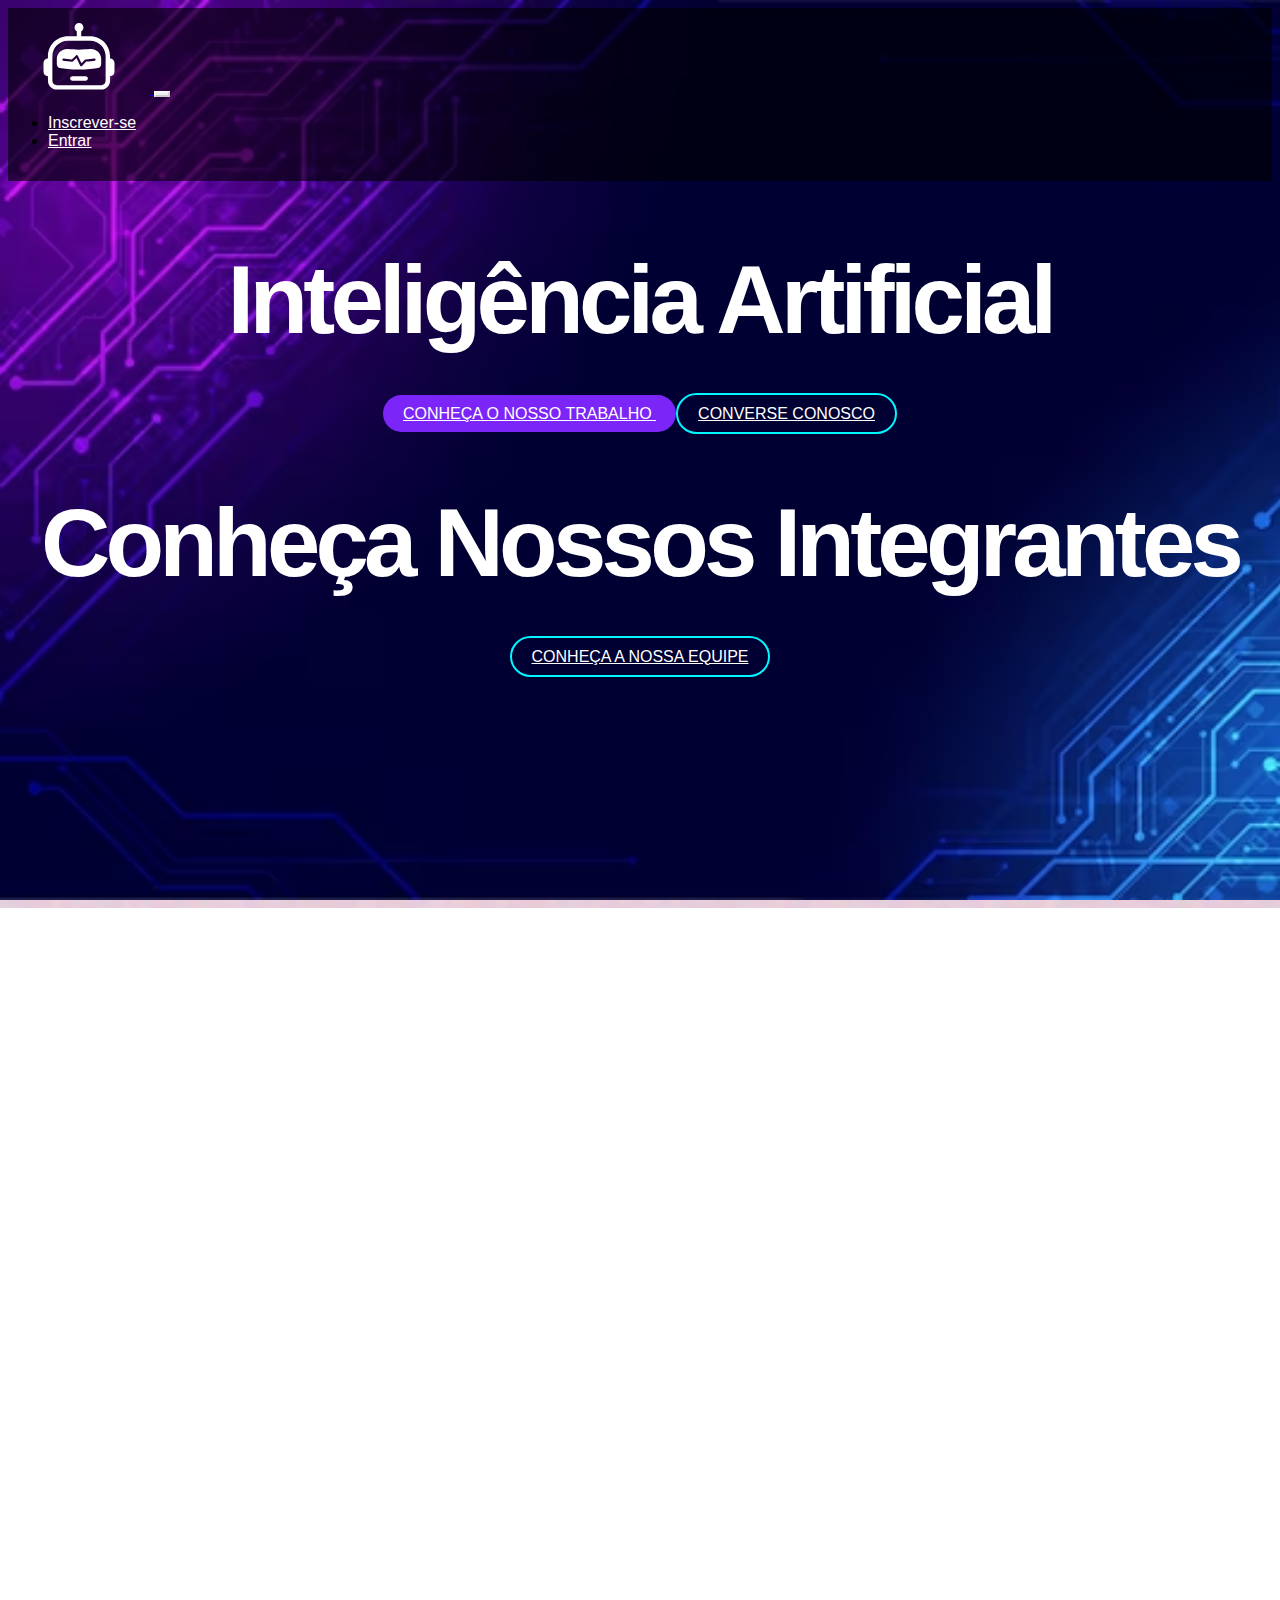
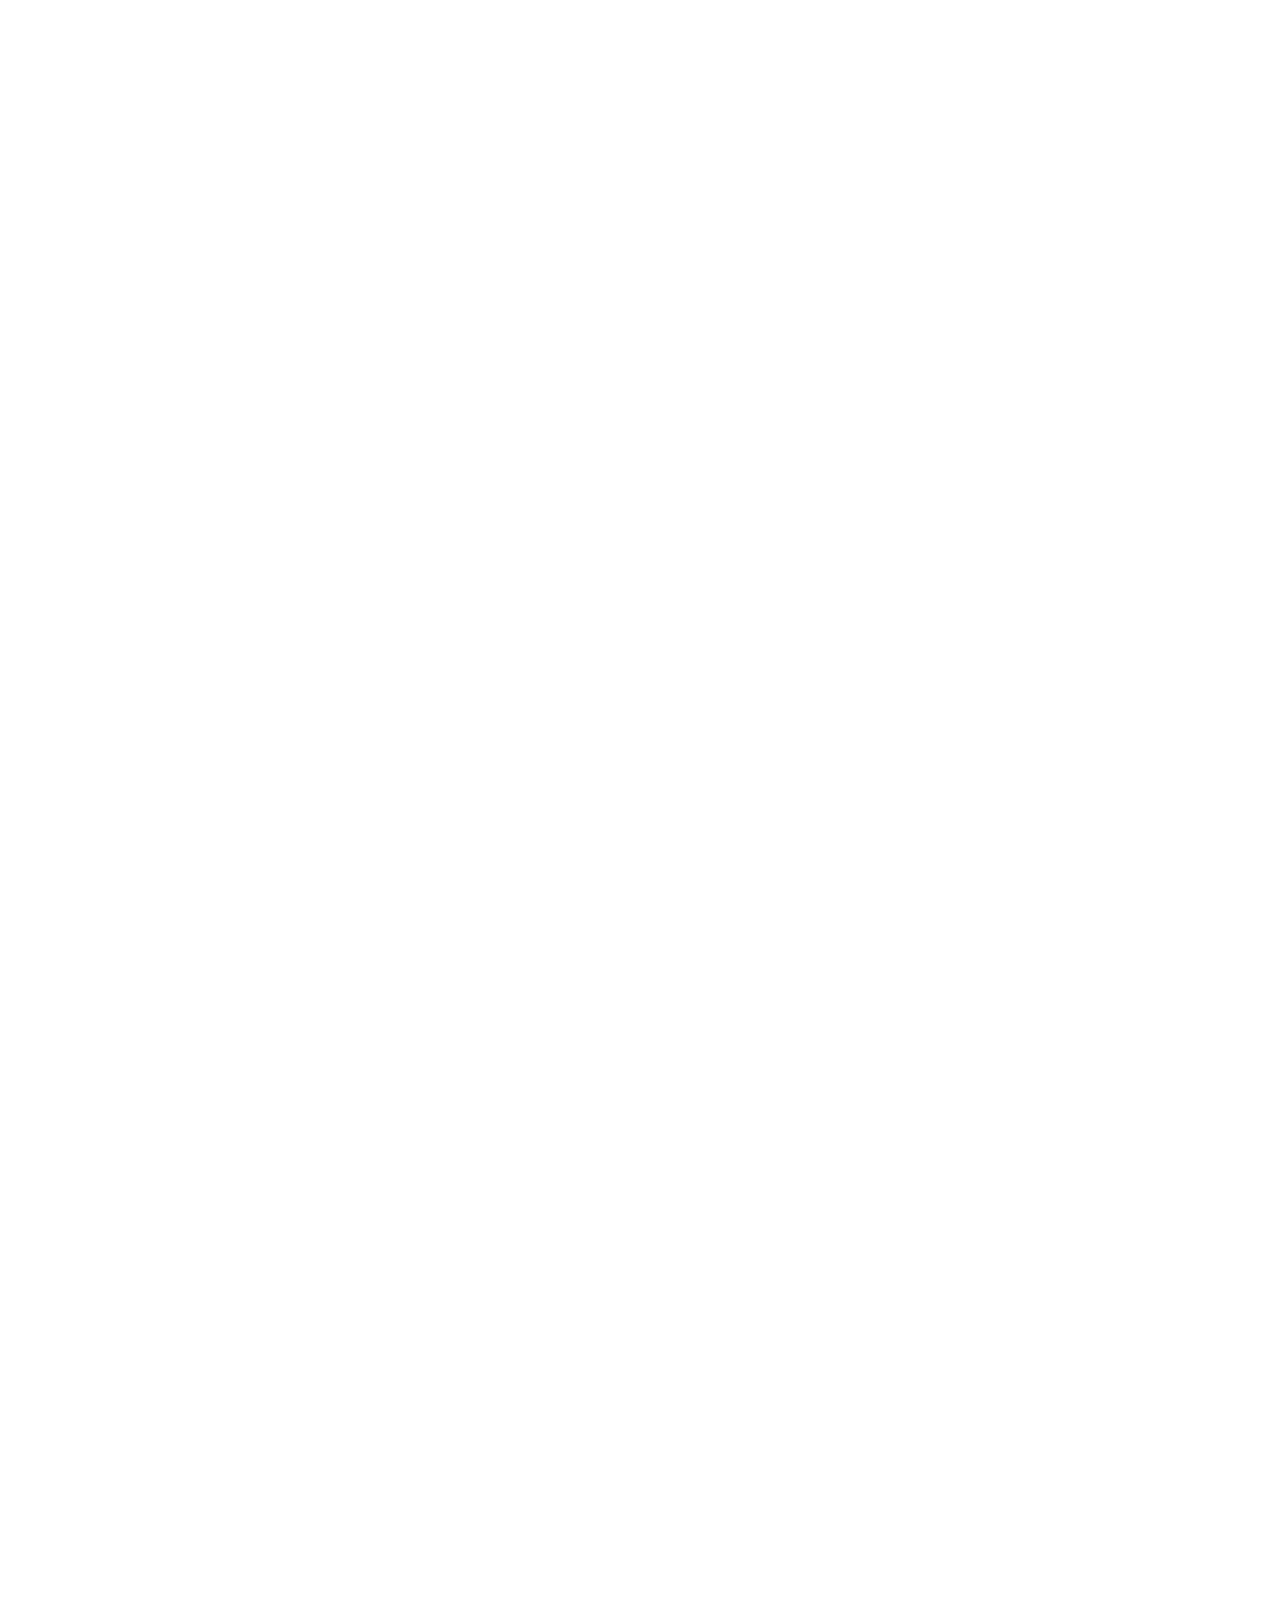
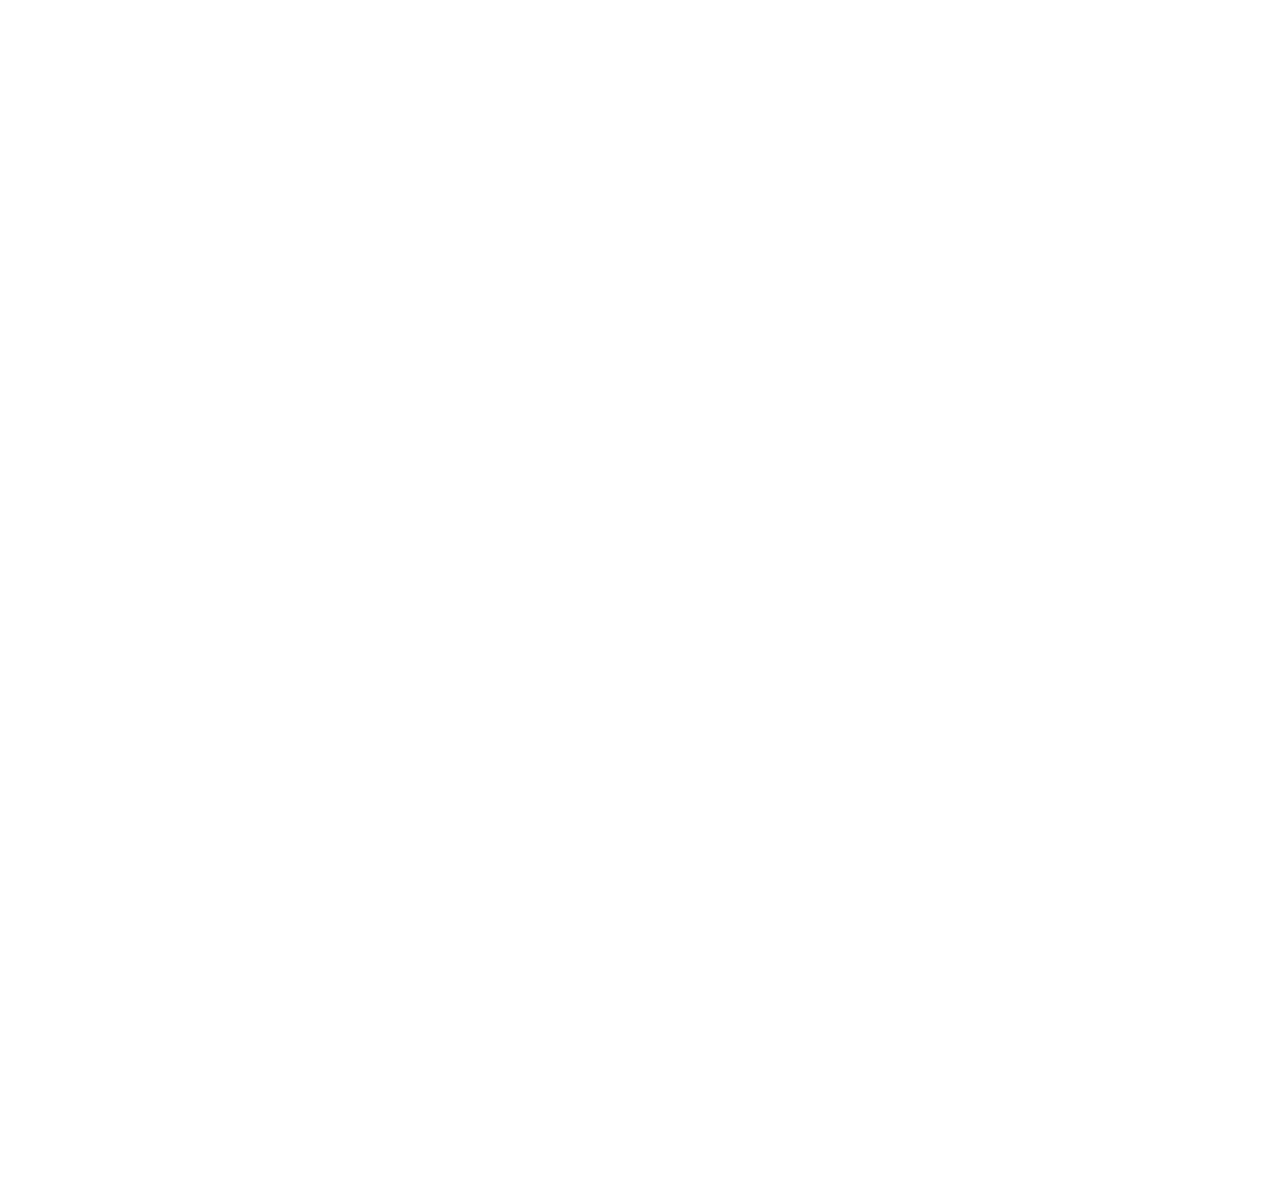
==== commit f86327db: "praticamente pronta essa merda" ====
--- a/index.html
+++ b/index.html
@@ -67,18 +67,18 @@
 
               <div class="carousel-item active">
                 <h1>Inteligência Artificial</h1>
-                <a href="" class="btn btn-lg btn-custom btn-roxo">
+                <a href="#servicos" class="btn btn-lg btn-custom btn-roxo">
                   Conheça o nosso trabalho
                 </a>
 
-                <a href="" class="btn btn-lg btn-custom btn-branco">
+                <a href="#footer" class="btn btn-lg btn-custom btn-branco">
                   Converse conosco
                 </a>
               </div>
 
               <div class="carousel-item">
                 <h1>Conheça Nossos Integrantes</h1>
-                <a href="" class="btn btn-lg btn-custom btn-branco">
+                <a href="equipe.html" class="btn btn-lg btn-custom btn-branco">
                   Conheça a nossa equipe
                 </a>
               </div>
@@ -86,11 +86,11 @@
             </div><!--/Inner -->
 
               <!-- Controles -->
-              <a href="#carousel-spotify" class="carousel-control-prev" data-slide="prev">
+              <a href="#carousel" class="carousel-control-prev" data-slide="prev">
                 <i class="fas fa-angle-left fa-3x"></i>
               </a>
 
-              <a href="#carousel-spotify" class="carousel-control-next" data-slide="next">
+              <a href="#carousel" class="carousel-control-next" data-slide="next">
                 <i class="fas fa-angle-right fa-3x"></i>
               </a>
 
@@ -133,7 +133,7 @@
           <h3>Novos lançamentos</h3>
           <p>Inovação contínua,
             estamos constantemente pesquisando e desenvolvendo novas técnicas e tecnologias para impulsionar nossos
-            produtos.</ </div>
+            produtos.</div>
         </div>
       </div>
   </section>
@@ -182,52 +182,53 @@
   </section>
 
     <footer>
-      <div class="container">
-        <div class="row">
-          <div class="col-md-2">
-            <img src="imagens/spotify.svg" width="142">
-          </div>
-          <div class="col-md-2">
-            <h4>company</h4>
-            <ul class="navbar-nav">
-              <li><a href="">Sobre</a></li>
-              <li><a href="">Empregos</a></li>
-              <li><a href="">Imprensa</a></li>
-              <li><a href="">Novidades</a></li>
-            </ul>
-          </div>
-          <div class="col-md-2">
-            <h4>comunidades</h4>
-            <ul class="navbar-nav">
-              <li><a href="">Artistas</a></li>
-              <li><a href="">Desenvolvedores</a></li>
-              <li><a href="">Marcas</a></li>
-            </ul>
-          </div>
-          <div class="col-md-2">
-            <h4>links uteis</h4>
-            <ul class="navbar-nav">
-              <li><a href="">Ajuda</a></li>
-              <li><a href="">Presentes</a></li>
-              <li><a href="">Player da web</a></li>
-            </ul>
-          </div>
-          <div class="col-md-4">
-            <ul>
-              <li>
-                <a href=""><img src="imagens/facebook.png"></a>
-              </li>
-              <li>
-                <a href=""><img src="imagens/twitter.png"></a>
-              </li>
-              <li>
-                <a href=""><img src="imagens/instagram.png"></a>
-              </li>
-            </ul>
+      <div id="footer">
+        <div class="container">
+          <div class="row">
+            <div class="col-md-2">
+  
+            </div>
+            <div class="col-md-2">
+              <h4>Empresa</h4>
+              <ul class="navbar-nav">
+                <li><a href="">Sobre</a></li>
+                <li><a href="">Empregos</a></li>
+                <li><a href="">Imprensa</a></li>
+                <li><a href="">Novidades</a></li>
+              </ul>
+            </div>
+            <div class="col-md-2">
+              <h4>comunidades</h4>
+              <ul class="navbar-nav">
+                <li><a href="">Desenvolvedores</a></li>
+                <li><a href="">Marcas</a></li>
+              </ul>
+            </div>
+            <div class="col-md-2">
+              <h4>links uteis</h4>
+              <ul class="navbar-nav">
+                <li><a href="">Ajuda</a></li>
+                <li><a href="">Presentes</a></li>
+              </ul>
+            </div>
+            <div class="col-md-4">
+              <ul>
+                <li>
+                  <a href=""><img src="imagens/facebook.png"></a>
+                </li>
+                <li>
+                  <a href=""><img src="imagens/twitter.png"></a>
+                </li>
+                <li>
+                  <a href=""><img src="imagens/instagram.png"></a>
+                </li>
+              </ul>
+            </div>
           </div>
         </div>
       </div>
     </footer>
+     
 
   <!-- JavaScript (Opcional) -->
   <!-- jQuery primeiro, depois Popper.js, depois Bootstrap JS -->
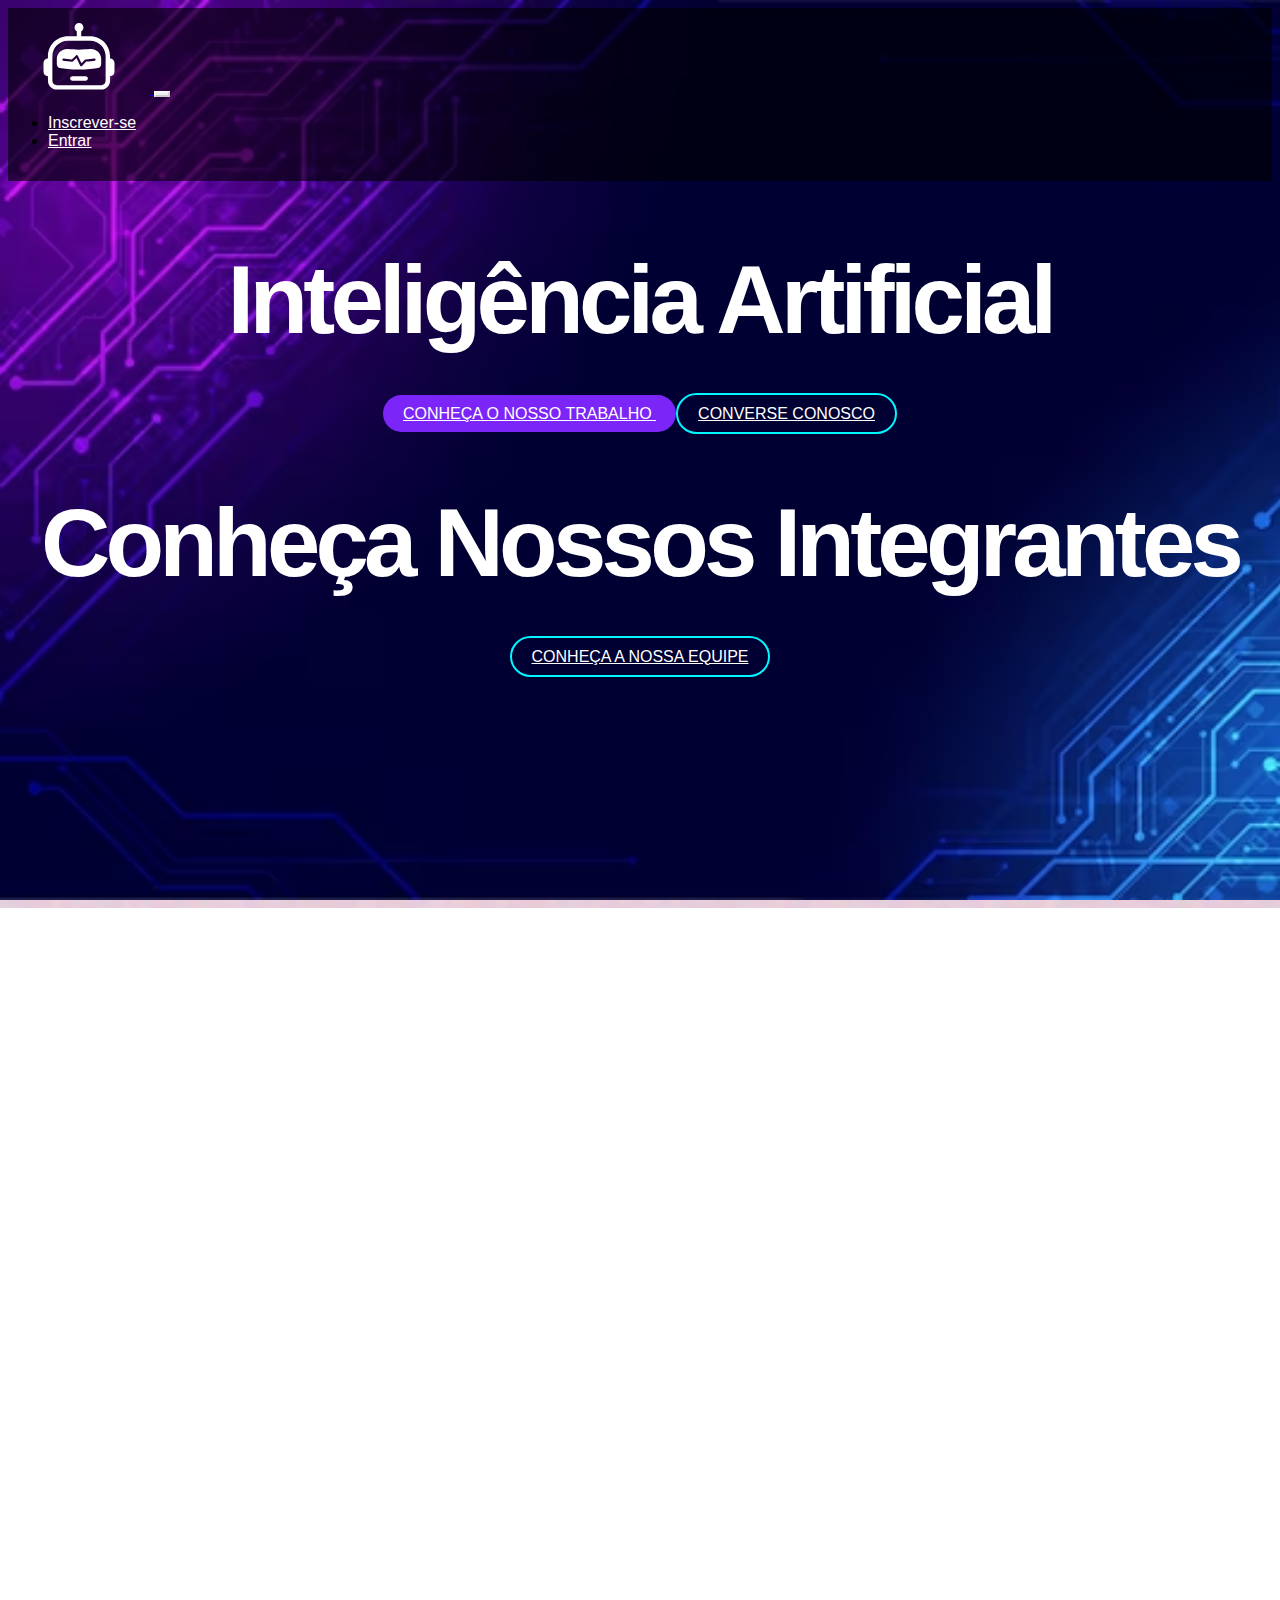
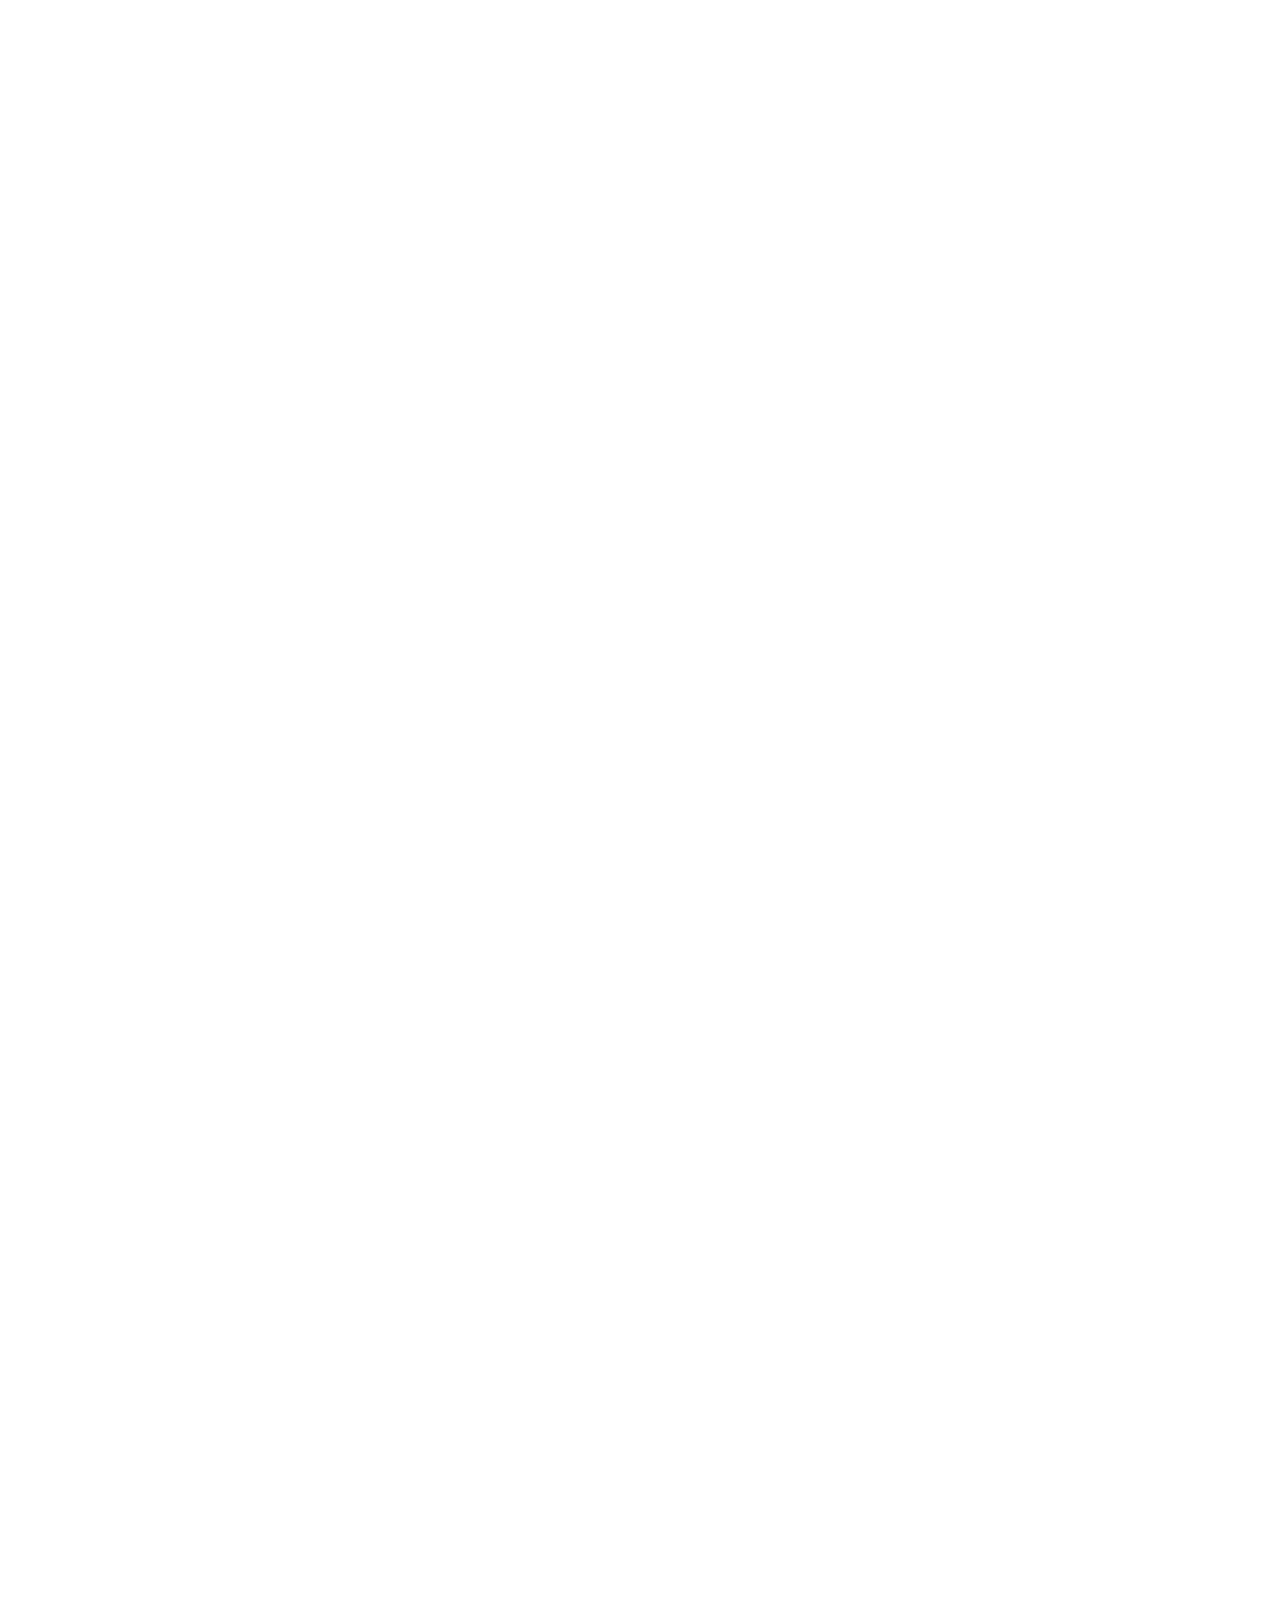
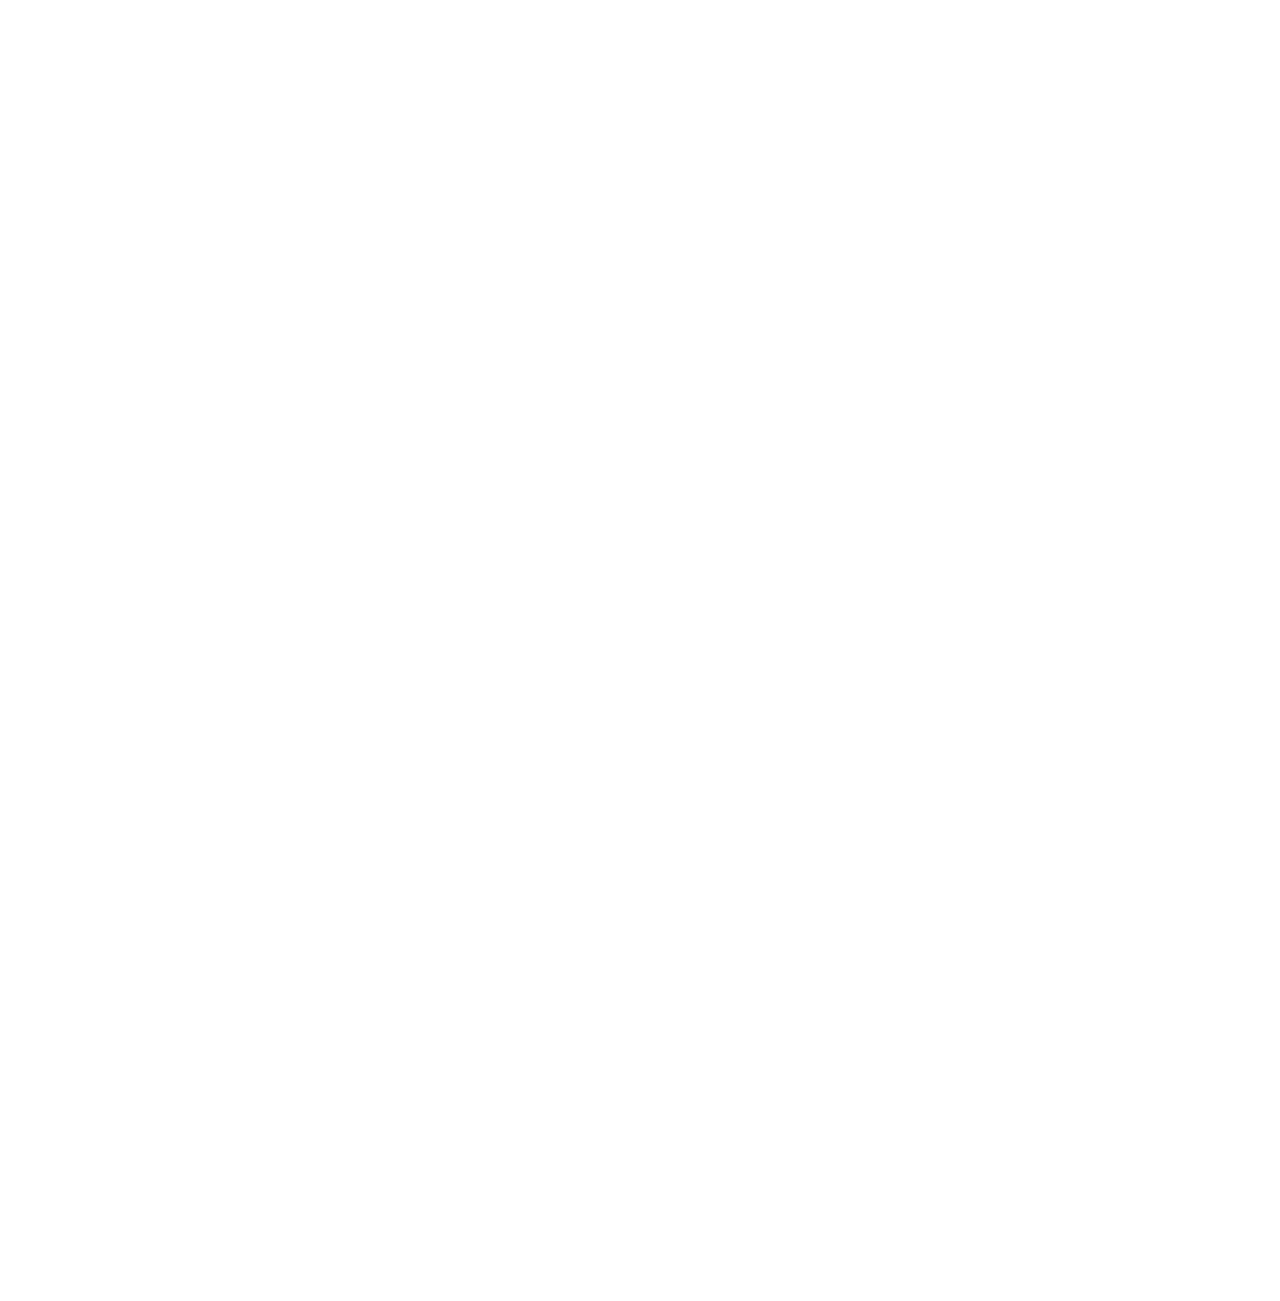
==== commit 5f067218: "fim" ====
--- a/index.html
+++ b/index.html
@@ -14,6 +14,8 @@
   <link rel="stylesheet" href="https://use.fontawesome.com/releases/v5.3.1/css/all.css"
     integrity="sha384-mzrmE5qonljUremFsqc01SB46JvROS7bZs3IO2EmfFsd15uHvIt+Y8vEf7N7fWAU" crossorigin="anonymous">
 
+    
+
   <!-- HTML5Shiv -->
   <!--[if lt IE 9]>
       <script src="https://oss.maxcdn.com/html5shiv/3.7.2/html5shiv.min.js"></script>
@@ -45,10 +47,10 @@
 
 
             <li class="nav-item">
-              <a href="" class="nav-link">Inscrever-se</a>
+              <a href="login.html" class="nav-link">Inscrever-se</a>
             </li>
             <li class="nav-item">
-              <a href="" class="nav-link">Entrar</a>
+              <a href="login.html" class="nav-link">Entrar</a>
             </li>
           </ul>
         </div>
@@ -109,7 +111,7 @@
           </div>
           <div class="row albuns">
             <div style="width: 90%; height: 100%;">
-              <img src="imagens/img2.jpg" class="col-md-12">
+              <img src="imagens/img2.jpg" class="servicos-img">
             </div>
           </div>
         </div>
--- a/css/estilo.css
+++ b/css/estilo.css
@@ -116,6 +116,13 @@
 	padding-left: 80px;
 }
 
+.servicos-img {
+	width: 500px;
+	height: 500px;
+	border: 8px solid #7c25f8;
+	border-radius: 20px;
+}
+
 /* Rodapé
 -----------------------------*/
 footer {
